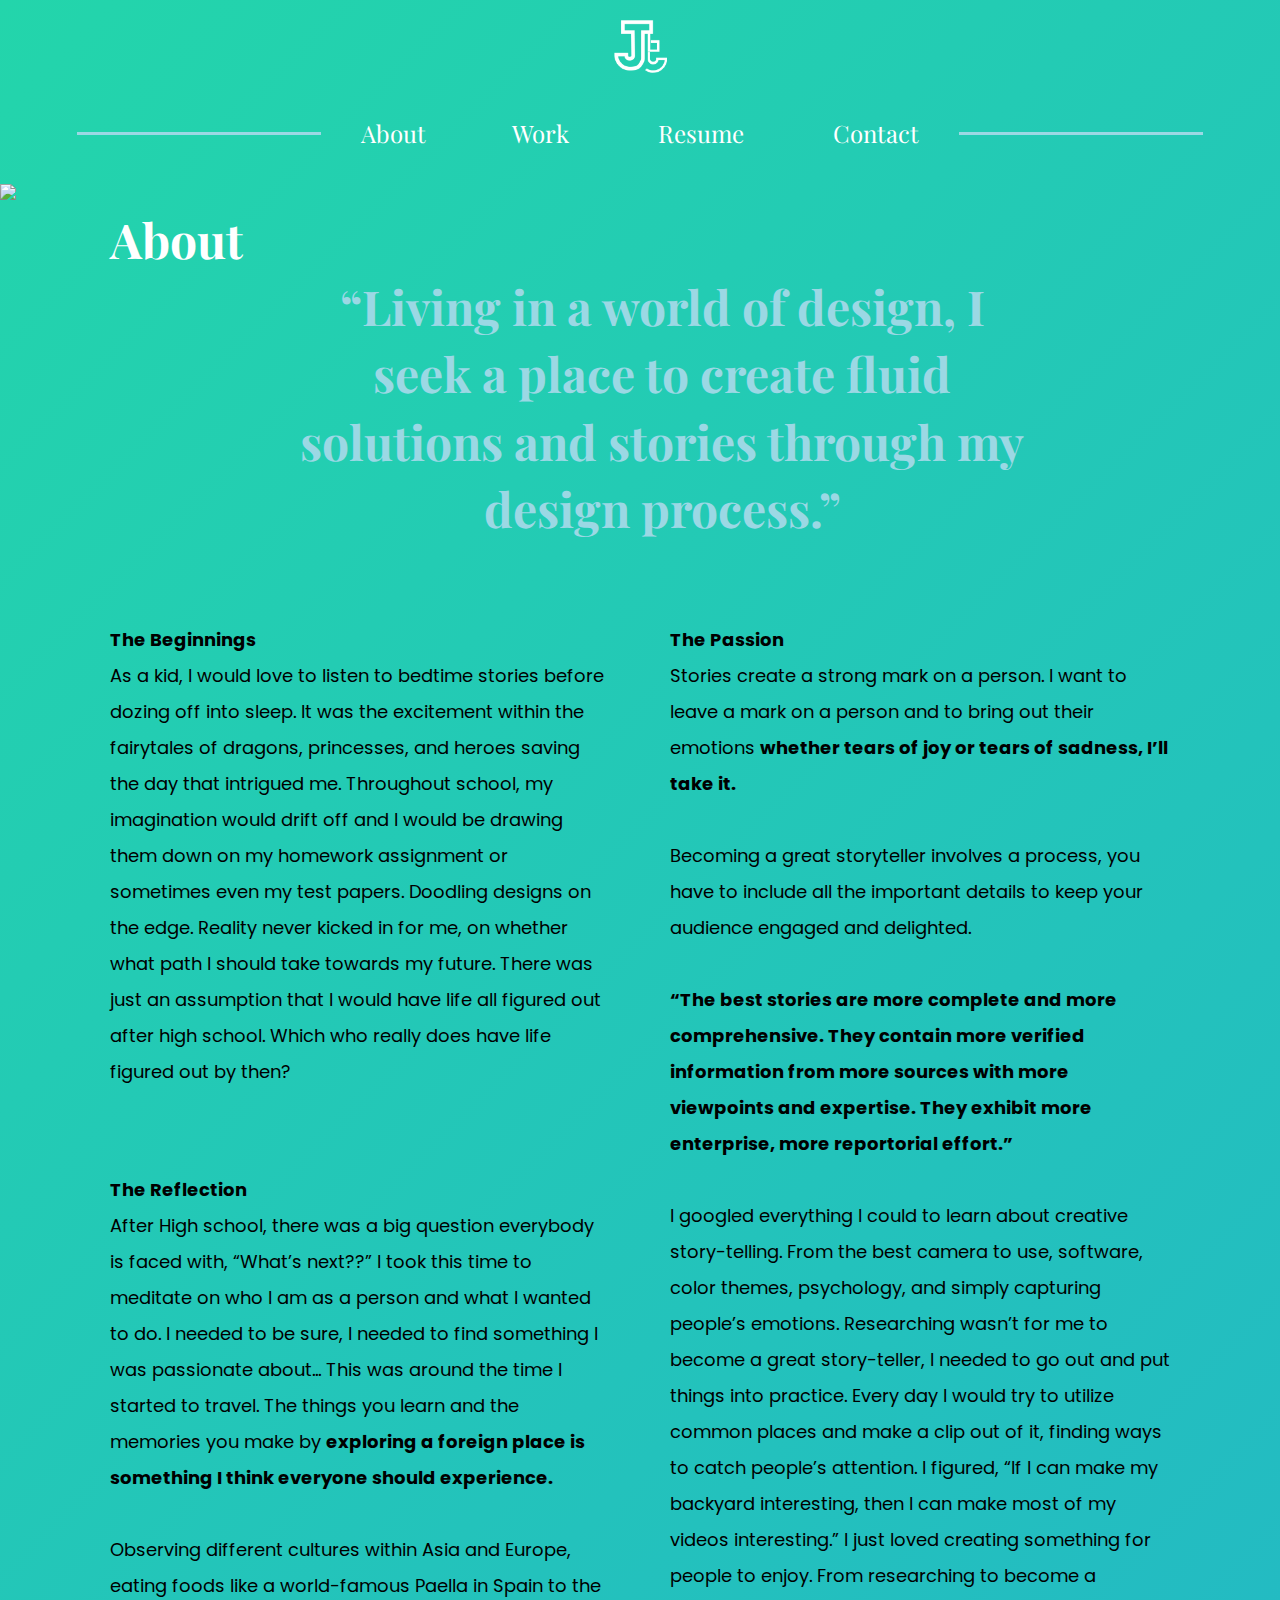
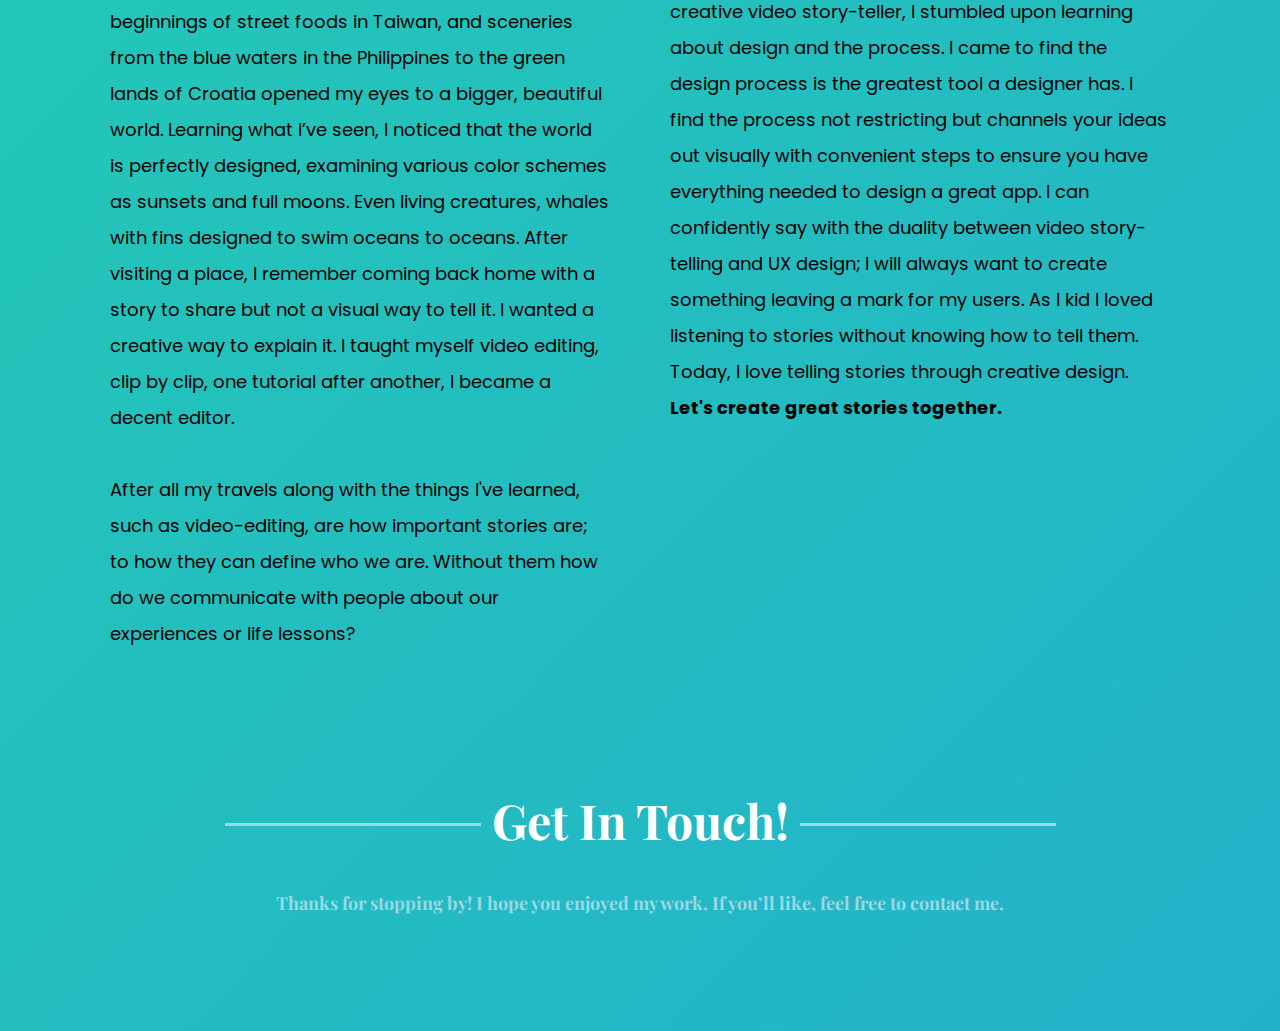
==== about.html @ b411c86c "edited" ====
<!DOCTYPE html>
<html lang="en" dir="ltr">

<head>
  <meta charset="utf-8">
  <title> Portfolio | Joslyn</title>
  <meta name="viewport" content="width=device-width, initial-scale=1">
  <link href="https://fonts.googleapis.com/css?family=Poppins:400,500,700&display=swap" rel="stylesheet">
  <link href="https://fonts.googleapis.com/css?family=Playfair+Display:400,700&display=swap" rel="stylesheet">
  <script src="https://kit.fontawesome.com/1d2a87e2d8.js" crossorigin="anonymous"></script>
  <link rel="stylesheet" href="styles/reset.css">
  <link rel="stylesheet" href="styles/style.css">
</head>

<body>

  <body>

    <div class="container">
      <header class="landing">
        <img src="images/logo.png" alt="logo" style="width:53px; height:53; display:block;margin-left: auto;margin-right: auto;padding-top:20px;">
        <nav class="navmenu">
          <hr><a href="about.html" target="_blank">About </a>
          <a href="#projects" target="_blank">Work</a>
          <a href="resume.html" target="_blank">Resume</a>
          <a href="contact.html" target="_blank">Contact</a><hr>
        </nav>
        <img src="images/me.png">
        <h1 class="paddingabout">About</h1>
        <h3 class="slogan">“Living in a world of design, I seek a place to create fluid solutions and stories through my design process.”</h3>
        <div class="bio">
          <div class="columnleft">
            <p><strong> The Beginnings </strong><br>As a kid, I would love to listen to bedtime stories before dozing off into sleep. It was the excitement within the fairytales of dragons, princesses, and heroes saving the day that intrigued me.
              Throughout school, my imagination would
              drift off and I would be drawing them down on my homework assignment or sometimes even my test papers. Doodling designs on the edge. Reality never kicked in for me, on whether what path I should take towards my future. There was just an
              assumption that I would have life all figured out after high school. Which who really does have life figured out by then?</p> <br>
            <p><strong> The Reflection </strong> <br>After High school, there was a big question everybody is faced with, “What’s next??” I took this time to meditate on who I am as a person and what I wanted to do. I needed to be sure, I needed to find
              something I was passionate
              about...
              This was around the time I started to travel. The things you learn and the memories you make by <strong class="boldtext">exploring a foreign place is something I think everyone should experience.</strong><br><br> Observing different cultures within Asia and Europe, eating foods
              like a world-famous Paella in Spain to the beginnings of street foods in Taiwan, and sceneries from the blue waters in the Philippines to the green lands of Croatia opened my eyes to a bigger, beautiful world. Learning what I’ve seen, I
              noticed that the world is perfectly designed, examining various color schemes as sunsets and full moons. Even living creatures, whales with fins designed to swim oceans to oceans. After visiting a place, I remember coming back home with
              a story to share but not a visual way to tell it. I wanted a creative way to explain it. I taught myself video editing, clip by clip, one tutorial after another, I became a decent editor.<br><br> After all my travels along with the things I've
              learned, such as video-editing, are how important stories are; to how they can define who we are. Without them how do we communicate with people about our experiences or life lessons?</p>
          </div>
          <div class="column">
            <p><strong> The Passion </strong><br>Stories create a strong mark on a person. I want to leave a mark on a person and to bring out their emotions <strong class="boldtext">whether tears of joy or tears of sadness, I’ll take it.</strong><br><br>
              Becoming a great storyteller involves a process, you have to include all the important details to keep your audience engaged and delighted.<br><br> <strong>“The best stories are more complete and more comprehensive. They contain more verified
              information from more sources with more viewpoints and expertise. They exhibit more enterprise, more reportorial effort.”</strong><br><br> I googled everything I could to learn about creative story-telling. From the best camera to use, software, color
              themes, psychology, and simply capturing people’s emotions. Researching wasn’t for me to become a great story-teller, I needed to go out and put things into practice. Every day I would try to utilize common places and make a clip out of
              it, finding ways to catch people’s attention. I figured, “If I can make my backyard interesting, then I can make most of my videos interesting.” I just loved creating something for people to enjoy. From researching to become a creative
              video story-teller, I stumbled upon learning about design and the process. I came to find the design process is the greatest tool a designer has. I find the process not restricting but channels your ideas out visually with convenient
              steps to ensure you have everything needed to design a great app. I can confidently say with the duality between video story-telling and UX design; I will always want to create something leaving a mark for my users.
              As I kid I loved listening to stories without knowing how to tell them. Today, I love telling stories through creative design. <strong class="boldtext">Let's create great stories together.</strong>

            </p>
          </div>
        </div>
      </header>
      <footer>
        <h2 class="subtitle"><hr>    Get In Touch!     <hr></h2>
        <p class="note"> Thanks for stopping by! I hope you enjoyed my work. If you’ll like, feel free to contact me. </p>
        <div class="social">
          <ul>
            <li>
              <a href="https://www.linkedin.com/in/joslyn-tran-5a5674139">
                <i class="fab fa-linkedin fa-2x"></i>
              </a>
            </li>
            <li>
              <a href="https://github.com/JoslynT">
                <i class="fab fa-github fa-2x"></i>
              </a>
            </li>
            <li>
              <a href="https://www.facebook.com/Mushishi97">
                <i class="fab fa-facebook fa-2x"></i>
              </a>
            </li>
            <li>
              <a href="Joslyn:iceboxjo@gmail.com">
                <i class="fas fa-envelope fa-2x"></i>
              </a>
            </li>
          </ul>
      </footer>
    </div>
    </div>
  </body>

</html>
---- styles/style.css ----
*, *:before, *:after {
  box-sizing: border-box;
}
.container {
  position: absolute;
  top: 0;
  left: 0;
  /*background-color: #189EBC;*/
  display: grid;
  grid-gap: 5px;
  grid-template-columns: repeat(auto-fit, minmax 100px, 1fr));
  background: linear-gradient(-45deg, #ee7752, #e73c7e, #23a6d5, #23d5ab);
	background-size: 400% 400%;
	animation: gradientBG 15s ease infinite;
}

@keyframes gradientBG {
	0% {
		background-position: 0% 50%;
	}
	50% {
		background-position: 100% 50%;
	}
	100% {
		background-position: 0% 50%;
	}
}

.cs-container {
  grid-column: 1 / -1;
  width: 100%;
  height: auto;
}

.button {
  display: block;
  background-color: #0076FF;
  border: none;
  color: white;
  padding: 15px 32px;
  text-align: center;
  text-decoration: none;
  font-size: 16px;
  width: 200px;
  margin: 20px auto;
}

.role {
  display: grid;
  grid-row: auto;
  grid-template-columns: repeat(1, 1fr);
  padding-top: 100px;
}

.contact {
  text-align: center;
  padding: 50px 50px 5px 50px;
}

.note {
  text-align: center;
  padding-bottom: 100px;
  font-family: 'Playfair Display', serif;
  font-weight: bold;
  color: #9BD8E4;
}
.second {
  background-image: url(../images/background.jpg);
  height: 100%;
  background-size: cover;
}
.orangebox {
  background-color: rgba(178, 198, 197, 0.9);
  text-align: left;
  padding-left: 30px;
  display: inline-block;
}

.greenbox {
  background-color: rgba(222, 216, 113, 0.9);
  text-align: left;
  padding-left: 30px;
  display: inline-block;
}

.projects {
  padding: 50px 50px 50px 50px;
}
  .slogan {
    padding: 0 0 0 50px;
    color: white;
  }

  .leftbox {
    width: 90%;
  }

  .rightbox {
    display: none;
  }

  h3.slogan {
    padding-right: 20px;
    padding-left: 20px;
  }

  .twobox {
    display: grid;
    grid-column: 1 /-1;
    grid-template-columns: repeat(1, 1fr);
    grid-auto-rows: 450px;
    padding-bottom: 100px;
    padding-top: 100px;
  }

  .phoneimg {
    width: 340px;
    height: 240px;
    display: block;
    margin-left: auto;
    margin-right: auto;
  }

  .story {
    display: grid;
    grid-template-columns: repeat(2, 1fr);
    margin-left: auto;
    margin-right: auto;
    width: auto;
  }

  .bio {
    display: grid;
    grid-template-columns: repeat(1, 1fr);
    width: auto;
  }

  section.person {
    display: grid;
    grid-row: auto;
    grid-template-columns: repeat(1, 1fr);
  }

  .brand {
    display: block;
    margin-left: auto;
    margin-right: auto;
    width: 240px;
    height: 150px;
  }

  .pic {
    width: 344px;
    height: 344px;
    padding: 40px;
    display: block;
    margin-left: auto;
    margin-right: auto;
  }

  .lowfi {
    width: 340px;
    height: 244px;
  }

  .highfi {
    width: 340px;
    height: 715px;
    display: block;
    margin-left: auto;
    margin-right: auto;
  }

  .abtest {
    width: 340px;
    height: 240px;
    display: block;
    margin-left: auto;
    margin-right: auto;
    margin-top: 10px;
    margin-bottom: 10px;
  }

  .blueblack {
    width: 160px;
    height: 110px;
    display: block;
    margin-left: auto;
    margin-right: auto;
  }

  p {
    font-family: 'Poppins', sans-serif;
    font-size: 13px;
    font-weight: medium;
    padding: 20px;
    margin: 10px;
    line-height: 2;
  }

  p.testbox {
    width: 300px;
  }

  article {
    display: grid;
    grid-template-columns: auto;
    grid-column-gap: 10px;
  }


/*  sections */
.section {
  clear: both;
  padding: 0;
  margin: 0;
}

.story {
  display: grid;
  grid-row: auto;
  grid-template-columns: repeat(1, 1fr);
}

.social {
  position: absolute;
  bottom: 0;
  left: 50%;
  transform: translate(-50%, -50%);
}

.socialsecond {
  position: absolute;
  left: 50%;
  transform: translate(-50%, -50%);
}

section.picturegrid {
  background-color: #FFAB81;
  padding: 20px 20px 20px 20px;
}

.testcolor {
  background-color: #6EBFCC;
  padding: 20px 20px 20px 20px;
}

.black {
  background: #575751;
  padding: 20px 20px 20px 20px;
}

.tan {
  background-color: #BDCFD2;
  padding: 20px 20px 20px 20px;
}

.logogrid {
  display: grid;
  grid-row: auto;
  grid-template-columns: repeat(2, 1fr);
}
.padding {
  padding: 20px 20px 20px 30px;
}

section.person {
  display: grid;
  grid-row: auto;
  grid-template-columns: repeat(1, 1fr);
}

/* General Style */

article>* {
  grid-column: 2;
  min-width: 0;
}

body {
  font-family: 'Poppins', sans-serif;
  margin: 0 auto;
}

h1, h2 {
  font-family: 'Playfair Display', serif;
}

h1 {
  font-size: 48px;
  font-weight: bold;
  color: white;
}

h3.slogan {
  font-family: 'Playfair Display', serif;
  font-weight: bold;
  color: #9BD8E4;
  padding-top: 0;
  padding-right: 0;
  text-align: left;
  margin:0;
  font-size: 24px;
}

h2.heading {
  font-family: 'Playfair Display', serif;
  font-size: 36px;
  text-align: center;
  font-weight: bold;
  color: black;
  margin: 20px;
}

h2.subtitle {
  font-family: 'Playfair Display', serif;
  font-size: 48px;
  text-align: center;
  font-weight: bold;
  color: white;
}

h3 {
  font-family: 'Poppins', sans-serif;
  font-size: 24px;
  font-weight: bold;
  text-align: center;
  margin: 30px;
}

h3.lefttext {
  padding-left: 30px;
  float: left;
  margin: 0;
}

h3.righttext {
  padding-left: 30px;
  float: left;
  margin: 0;
}

.name {
  font-family: 'Poppins', sans-serif;
  font size: 36px;
}

strong {
  font-family: 'Poppins', sans-serif;
  font-size: 18px;
  font-weight: bold;
}

p {
  font-family: 'Poppins', sans-serif;
  font-size: 14px;
  font-weight: medium;
  padding: 20px;
  margin: 10px;
  line-height: 2;
}

html, body {
  margin: 0;
  padding: 0;
  line-height: 1.4;
}

img {
  width: 100%;
}

header.projectpage {
  padding-bottom: 100px;
  background-color: #189EBC;
}
header.landing {
    padding-bottom: 100px;
}

span.flatline {
  width: 53px;
  height: 0;
  border: 1px solid #C4C4C4;
  margin: 3px;
  display: inline-block;
}

ul {
  list-style: none;
  padding: 0;
}

ul li {
  display: inline-block;
}

.navmenu {
  font-family: 'Playfair Display', serif;
  font-size: 36px;
  padding: 30px;
  text-align: center;
  color: black;
}

.navmenu a {
  font-family: 'Playfair Display', serif;
  font-size: 14px;
  padding: 10px;
  text-align: center;
  color: white;
  text-decoration:none;
}
hr {
  display: none;
}
.boldtext {
  font-size: 16px;
}
@media (min-width: 768px) {
  p {
    font-family: 'Poppins', sans-serif;
    font-size: 18px;
    font-weight: medium;
    padding: 20px;
    margin: 10px;
    line-height: 2;
  }
  h2.heading {
    font-size: 48px;
  }
  h3 {
    font-size: 36px;
  }
  h3.slogan {
    font-size: 36px;
  }
  .navmenu a {
    font-family: 'Playfair Display', serif;
    font-size: 24px;
    padding: 40px;
    text-align: center;
    color: white;
    text-decoration:none;
  }
  .role {
    display: grid;
    grid-row: auto;
    grid-template-columns: repeat(3, 1fr);
    padding-top: 100px;
  }
  .story {
    display: grid;
    grid-row: auto;
    grid-template-columns: repeat(2, 1fr);
  }
  .tan {
    background-color: #BDCFD2;
    padding: 40px;
  }
  article.flows {
    display: grid;
    grid-template-columns: 80px 1fr 80px;
    grid-column-gap: 10px;
  }
  article {
    display: grid;
    grid-column-gap: 10px;
    grid-template-columns: 80px 1fr 80px;
  }
  article.person {
    display: grid;
    grid-column-gap: 10px;
  }
  p.testbox {
    width: 100%;
  }
  .blueblack {
    width: 100%;
    height: 100%;
    display: block;
    margin-left: auto;
    margin-right: auto;
  }
  .leftbox {
    text-align: left;
    width: 80%;
    display: inline-block;
  }

  .rightbox {
    text-align: right;
    width: 49%;
    display: none;
  }

  .leftbox p {
    padding-left: 20px;
    padding-right: 20px;
  }

  /* home */
  .slogan {
    padding: 50px 100px 50px 100px;
  }

  .header {
    grid-column: 1/2;
  }

  .ebox {
    position: absolute;
    top: 0;
    background-color: white;
    display: grid;
    grid-gap: 5px;
  }

  .footer {
    grid-column: 1/-1;
  }
  .row {
    display: flex;
  }

  .boldtext {
    font-size: 18px;
  }

  .phoneimg {
    background-color: #BDCFD2;
    width: 550px;
    height: 400px;
    display: block;
    margin-left: auto;
    margin-right: auto;
  }
  .brand {
    display: block;
    margin-left: auto;
    margin-right: auto;
    width: 475.42px;
    height: 276px;
  }
  .pic {
    width: 541.61px;
    height: 541.61px;
    padding: 40px;
    display: block;
    margin-left: auto;
    margin-right: auto;
  }
  .lowfi {
    width: 520px;
    height: 315px;
  }
  .abtest {
    width: 650px;
    height: 400px;
    display: block;
    margin-left:
      auto;
    margin-right:
      auto;
    margin-top: 10px;
    margin-bottom: 10px;
  }
  .highfi {
    width: 660px;
    height: 1300px;
    display: block;
    margin-left: auto;
    margin-right: auto;
  }
  section.picturegrid {
    background-color: #FFAB81;
    padding: 115px;
  }
  section.bio {
    display: grid;
    grid-template-columns: repeat(1, 1fr);
    width: auto;
  }
}

@media (min-width: 1026px){
  section.bio {
    display: grid;
    grid-template-columns: repeat(2, 1fr);
    width: auto;
  }
  .rightbox{
    text-align: right;
    width: 20%;
    display: inline-block;
  }
  .leftbox {
    width: 70%;
  }
  h3.firsttext {
    font-family: 'Playfair Display', serif;
    font-weight: bold;
    color: #9BD8E4;
    padding-left: 70px;
    text-align: left;
    font-size: 36px;
  }
  .column {
    padding-right: 80px;
  }
  .columnleft {
    padding-left: 80px;
  }
  .paddingabout {
    padding-left: 110px;
  }
  h3.slogan {
    font-size: 48px;
    width: 80%;
    text-align: center;
    padding-left: 300px;
  }
  .bio {
    display: grid;
    grid-template-columns: repeat(2, 1fr);
    width: auto;
  }

  hr {
    display: inline-block;
    width: 20%;
    padding-bottom: 3px;
    background: #9BD8E4;
    border: none;
    top: 10px;
    position: relative;
   }
  .story {
    display: grid;
    grid-row: auto;
    grid-template-columns: repeat(4, 1fr);
  }
  .user{
    grid-row: 1/3;
    grid-column: 2;
  }
  .alluser{
    grid-column: 3;
  }
  .line {
    border-right: 3px solid #009EBE;
    border-left: 3px solid #009EBE;
  }
  section.person {
    display: grid;
    grid-row: auto;
    grid-template-columns: repeat(3, 1fr);
  }
  .extra {
    grid-column: 2 / 3 ;
    padding-left: 60px;
  }
  .role {
    display: grid;
    grid-row: auto;
    grid-template-columns: repeat(5, 1fr);
    padding-top: 100px;
  }
  .testcolor {
    background-color: #6EBFCC;
    padding: 100px;
  }

  .black {
    background: #575751;
    padding: 100px;
  }

  .phoneimg {
    background-color: #BDCFD2;
    width: 900px;
    height: 640px;
    display: block;
    margin-left: auto;
    margin-right: auto;
  }
  .brand {
    display: block;
    margin-left: auto;
    margin-right: auto;
    width: 475.42px;
    height: 276px;
  }
  .pic {
    width: 741.61px;
    height: 741.61px;
    padding: 40px;
    display: block;
    margin-left: auto;
    margin-right: auto;
  }
  .lowfi {
    width: 720px;
    height: 515px;
  }
  .abtest {
    width: 850px;
    height: 600px;
    display: block;
    margin-left:
      auto;
    margin-right:
      auto;
    margin-top: 10px;
    margin-bottom: 10px;
  }
  .highfi {
    width: 860px;
    height: 1800px;
    display: block;
    margin-left: auto;
    margin-right: auto;
  }
  .twobox {
    display: grid;
    grid-column: 1 /-1;
    grid-template-columns: repeat(2, 1fr);
    grid-auto-rows: 450px;
    padding-bottom: 600px;
    padding-top: 600px;
  }
  p.testbox {
    width: 550px;
  }
}
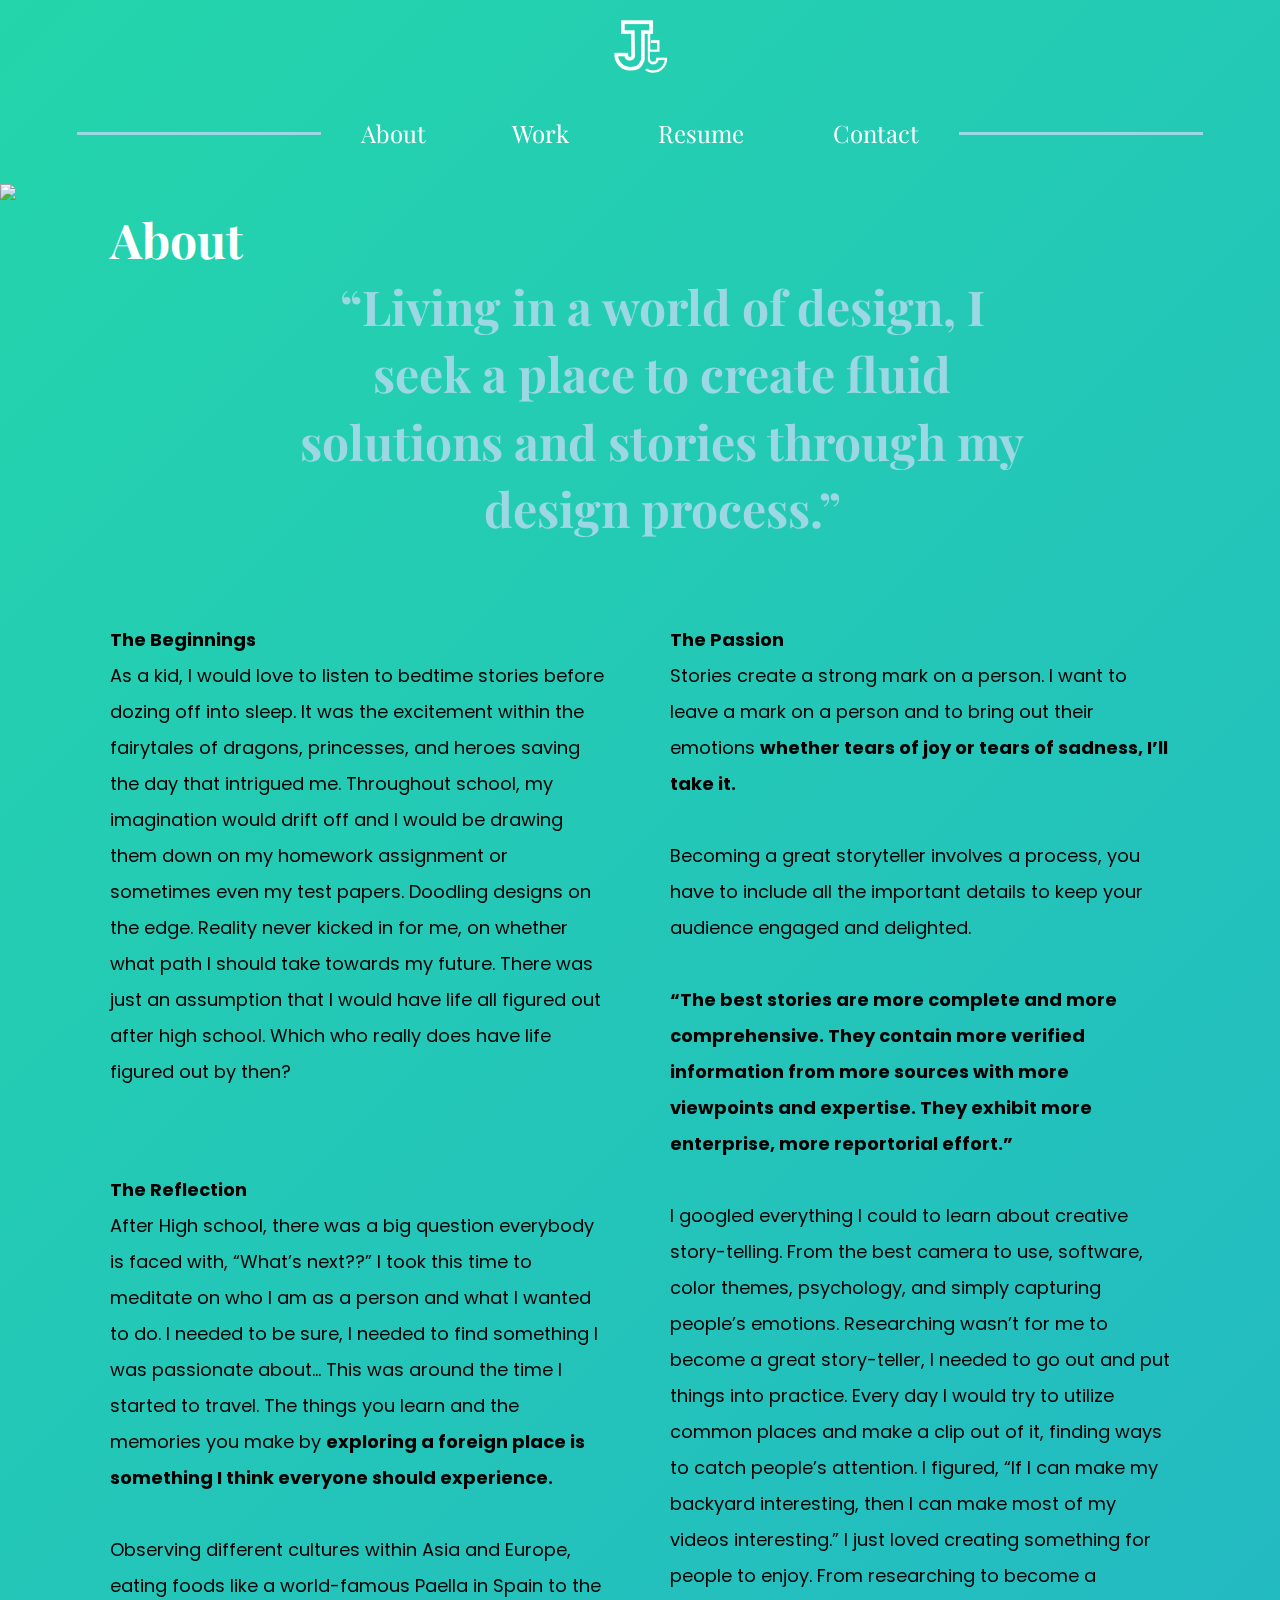
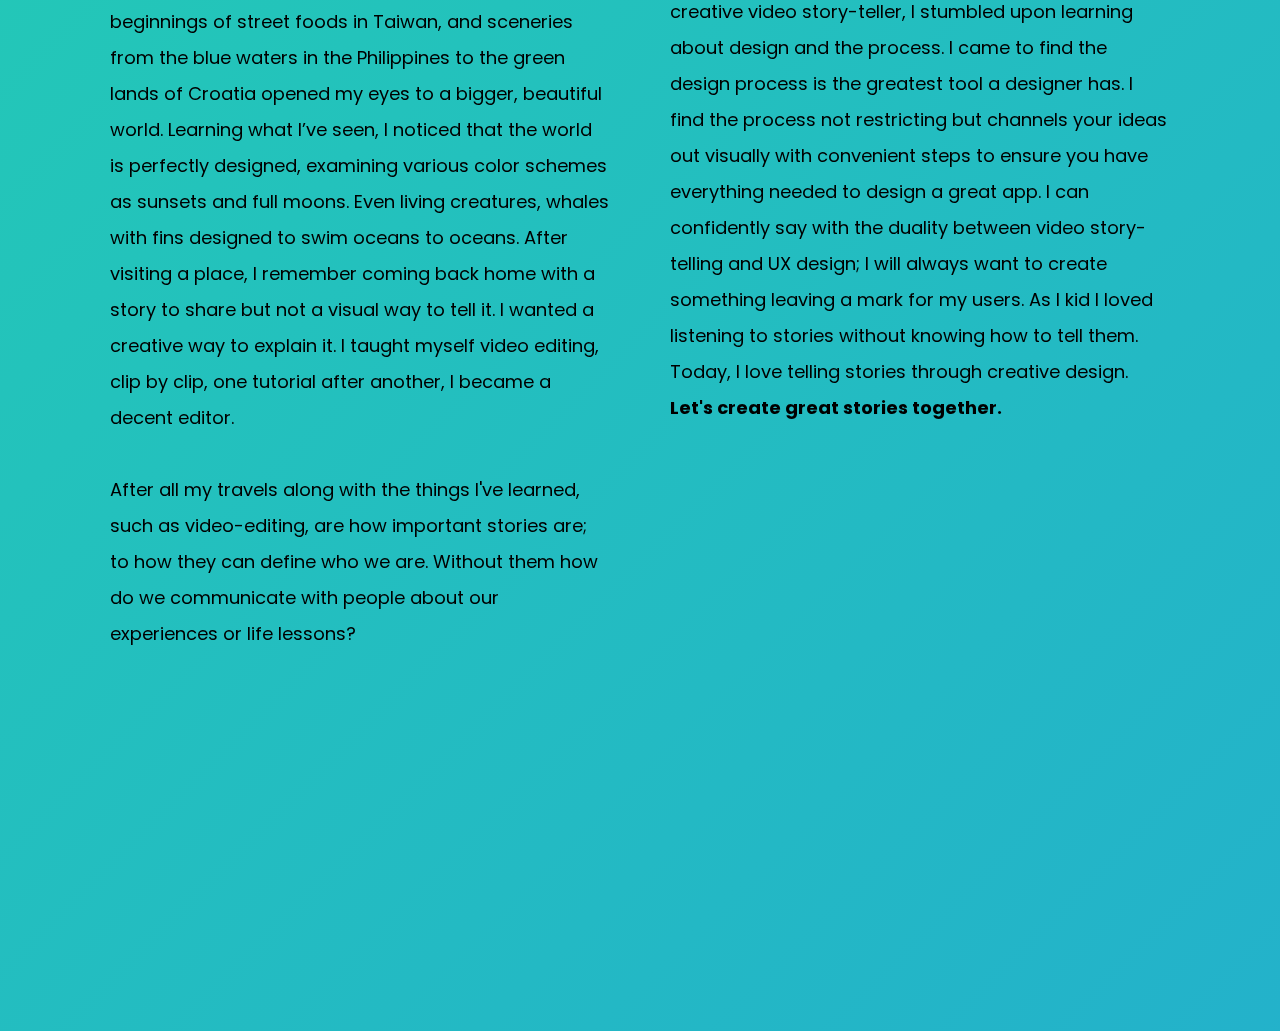
==== commit 7f2cfca7: "edited" ====
--- a/about.html
+++ b/about.html
@@ -7,19 +7,18 @@
   <meta name="viewport" content="width=device-width, initial-scale=1">
   <link href="https://fonts.googleapis.com/css?family=Poppins:400,500,700&display=swap" rel="stylesheet">
   <link href="https://fonts.googleapis.com/css?family=Playfair+Display:400,700&display=swap" rel="stylesheet">
+  <link rel="stylesheet" href="https://unpkg.com/aos@next/dist/aos.css" />
   <script src="https://kit.fontawesome.com/1d2a87e2d8.js" crossorigin="anonymous"></script>
   <link rel="stylesheet" href="styles/reset.css">
   <link rel="stylesheet" href="styles/style.css">
 </head>
 
-<body>
-
   <body>
 
     <div class="container">
       <header class="landing">
-        <img src="images/logo.png" alt="logo" style="width:53px; height:53; display:block;margin-left: auto;margin-right: auto;padding-top:20px;">
-        <nav class="navmenu">
+        <img data-aos="zoom-in" src="images/logo.png" alt="logo" style="width:53px; height:53; display:block;margin-left: auto;margin-right: auto;padding-top:20px;">
+        <nav class="navmenu" data-aos="zoom-in-down">
           <hr><a href="about.html" target="_blank">About </a>
           <a href="#projects" target="_blank">Work</a>
           <a href="resume.html" target="_blank">Resume</a>
@@ -27,9 +26,9 @@
         </nav>
         <img src="images/me.png">
         <h1 class="paddingabout">About</h1>
-        <h3 class="slogan">“Living in a world of design, I seek a place to create fluid solutions and stories through my design process.”</h3>
+        <h3 class="slogan" data-aos="zoom-in">“Living in a world of design, I seek a place to create fluid solutions and stories through my design process.”</h3>
         <div class="bio">
-          <div class="columnleft">
+          <div class="columnleft" data-aos="fade-right">
             <p><strong> The Beginnings </strong><br>As a kid, I would love to listen to bedtime stories before dozing off into sleep. It was the excitement within the fairytales of dragons, princesses, and heroes saving the day that intrigued me.
               Throughout school, my imagination would
               drift off and I would be drawing them down on my homework assignment or sometimes even my test papers. Doodling designs on the edge. Reality never kicked in for me, on whether what path I should take towards my future. There was just an
@@ -43,7 +42,7 @@
               a story to share but not a visual way to tell it. I wanted a creative way to explain it. I taught myself video editing, clip by clip, one tutorial after another, I became a decent editor.<br><br> After all my travels along with the things I've
               learned, such as video-editing, are how important stories are; to how they can define who we are. Without them how do we communicate with people about our experiences or life lessons?</p>
           </div>
-          <div class="column">
+          <div class="column" data-aos="fade-left">
             <p><strong> The Passion </strong><br>Stories create a strong mark on a person. I want to leave a mark on a person and to bring out their emotions <strong class="boldtext">whether tears of joy or tears of sadness, I’ll take it.</strong><br><br>
               Becoming a great storyteller involves a process, you have to include all the important details to keep your audience engaged and delighted.<br><br> <strong>“The best stories are more complete and more comprehensive. They contain more verified
               information from more sources with more viewpoints and expertise. They exhibit more enterprise, more reportorial effort.”</strong><br><br> I googled everything I could to learn about creative story-telling. From the best camera to use, software, color
@@ -58,8 +57,8 @@
         </div>
       </header>
       <footer>
-        <h2 class="subtitle"><hr>    Get In Touch!     <hr></h2>
-        <p class="note"> Thanks for stopping by! I hope you enjoyed my work. If you’ll like, feel free to contact me. </p>
+        <h2 class="subtitle" data-aos="zoom-in"><hr>    Get In Touch!     <hr></h2>
+        <p class="note" data-aos="zoom-in"> Thanks for stopping by! I hope you enjoyed my work. If you’ll like, feel free to contact me. </p>
         <div class="social">
           <ul>
             <li>
@@ -78,7 +77,7 @@
               </a>
             </li>
             <li>
-              <a href="Joslyn:iceboxjo@gmail.com">
+              <a href="https://mail.google.com/mail/u/0/?view=cm&fs=1&to=iceboxjo@gmail.com&su=SUBJECT&body=BODY&bcc=someone.else@example.com&tf=1">
                 <i class="fas fa-envelope fa-2x"></i>
               </a>
             </li>
@@ -86,6 +85,14 @@
       </footer>
     </div>
     </div>
+    <script src="https://unpkg.com/aos@next/dist/aos.js"></script>
+    <script>
+     AOS.init({
+       offset: 120,
+       duration: 2000,
+       easing: 'ease',
+     });
+    </script>
   </body>
 
 </html>
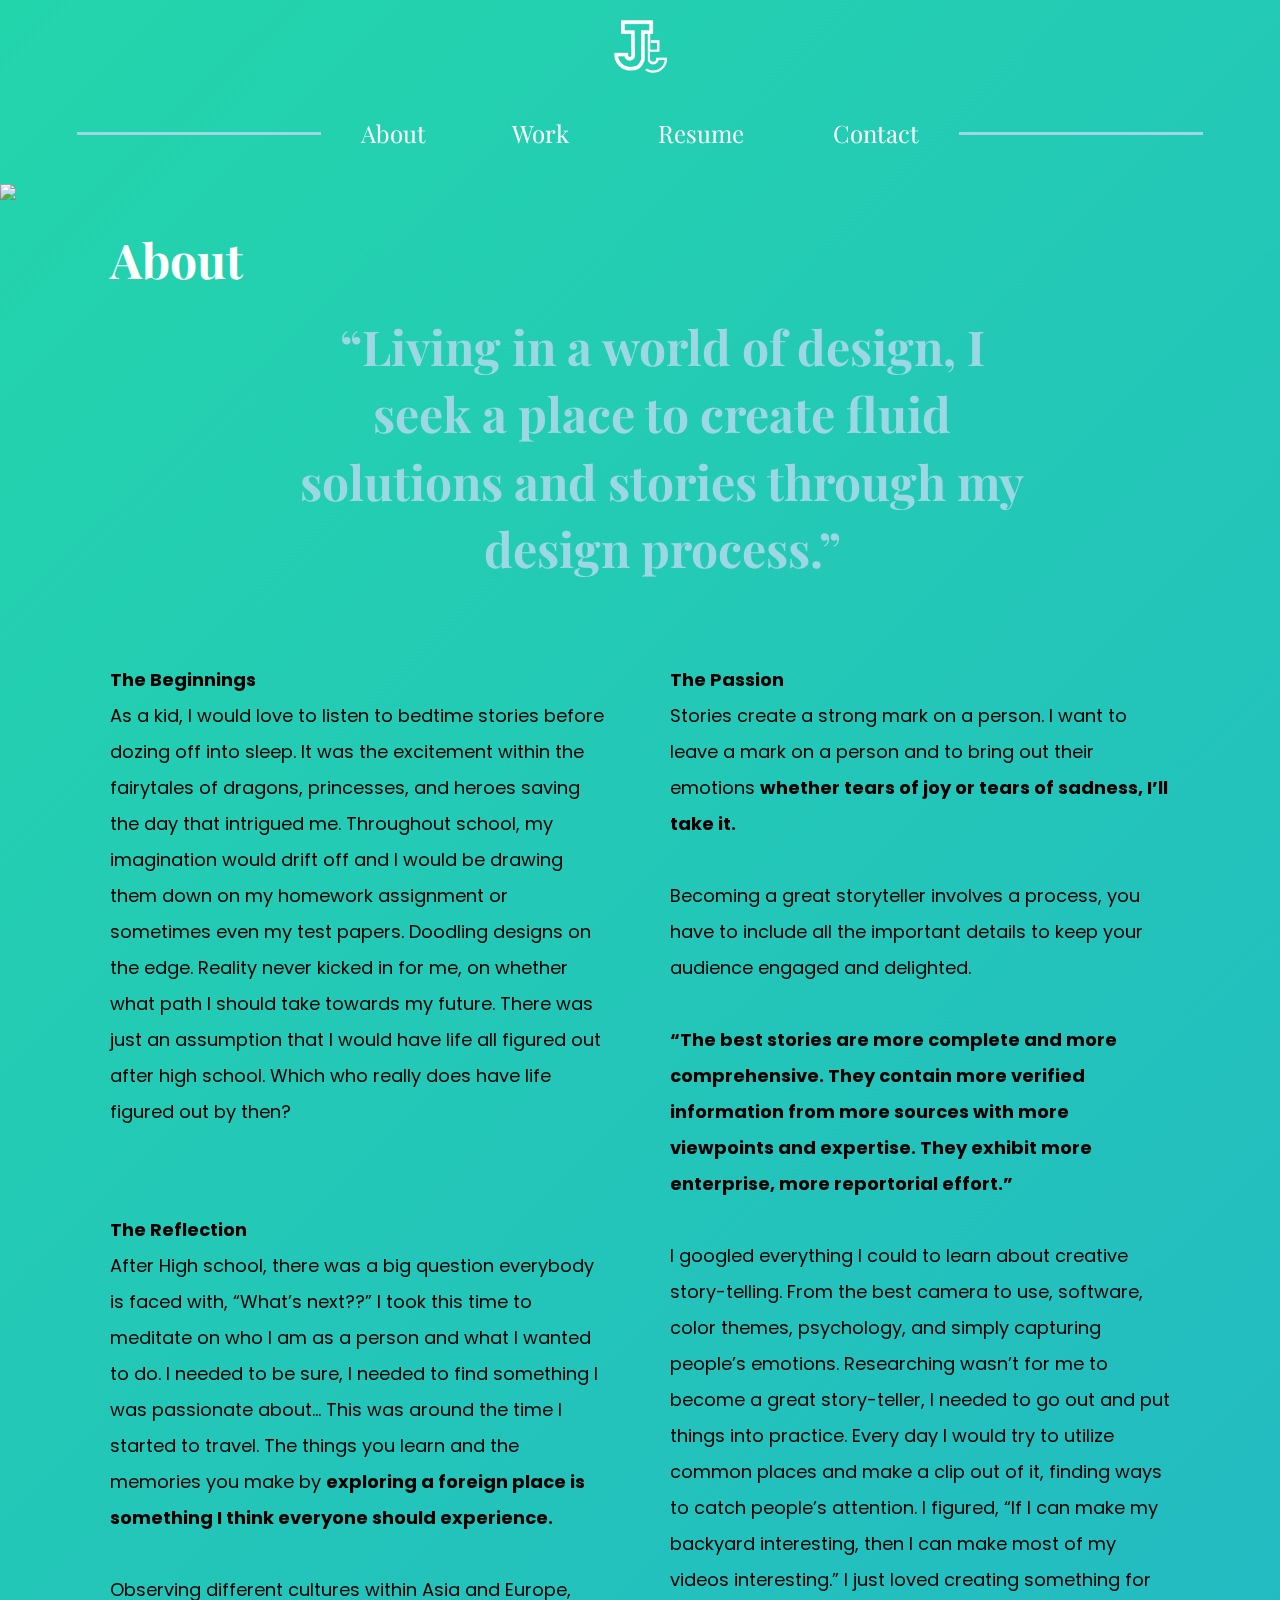
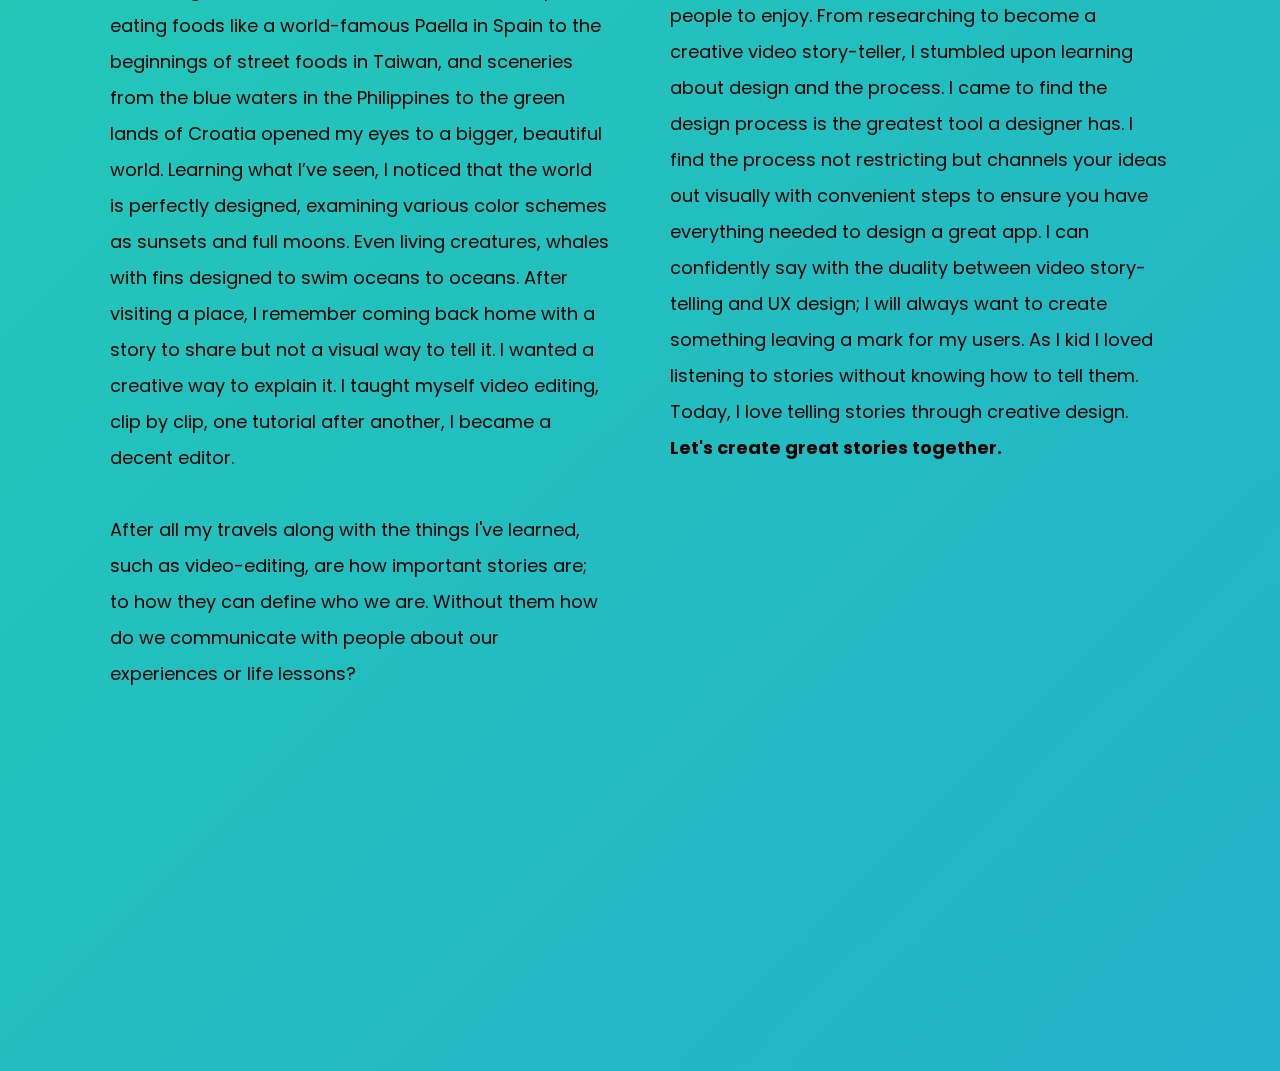
==== commit 13732721: "edited" ====
--- a/about.html
+++ b/about.html
@@ -17,7 +17,7 @@
 
     <div class="container">
       <header class="landing">
-        <img data-aos="zoom-in" src="images/logo.png" alt="logo" style="width:53px; height:53; display:block;margin-left: auto;margin-right: auto;padding-top:20px;">
+        <a href="index.html"> <img data-aos="zoom-in" src="images/logo.png" alt="logo" style="width:53px; height:53; display:block;margin-left: auto;margin-right: auto;padding-top:20px;"> </a>
         <nav class="navmenu" data-aos="zoom-in-down">
           <hr><a href="about.html" target="_blank">About </a>
           <a href="#projects" target="_blank">Work</a>
@@ -28,7 +28,7 @@
         <h1 class="paddingabout">About</h1>
         <h3 class="slogan" data-aos="zoom-in">“Living in a world of design, I seek a place to create fluid solutions and stories through my design process.”</h3>
         <div class="bio">
-          <div class="columnleft" data-aos="fade-right">
+          <div class="columnleft" data-aos="fade-up">
             <p><strong> The Beginnings </strong><br>As a kid, I would love to listen to bedtime stories before dozing off into sleep. It was the excitement within the fairytales of dragons, princesses, and heroes saving the day that intrigued me.
               Throughout school, my imagination would
               drift off and I would be drawing them down on my homework assignment or sometimes even my test papers. Doodling designs on the edge. Reality never kicked in for me, on whether what path I should take towards my future. There was just an
@@ -42,7 +42,7 @@
               a story to share but not a visual way to tell it. I wanted a creative way to explain it. I taught myself video editing, clip by clip, one tutorial after another, I became a decent editor.<br><br> After all my travels along with the things I've
               learned, such as video-editing, are how important stories are; to how they can define who we are. Without them how do we communicate with people about our experiences or life lessons?</p>
           </div>
-          <div class="column" data-aos="fade-left">
+          <div class="column" data-aos="fade-up">
             <p><strong> The Passion </strong><br>Stories create a strong mark on a person. I want to leave a mark on a person and to bring out their emotions <strong class="boldtext">whether tears of joy or tears of sadness, I’ll take it.</strong><br><br>
               Becoming a great storyteller involves a process, you have to include all the important details to keep your audience engaged and delighted.<br><br> <strong>“The best stories are more complete and more comprehensive. They contain more verified
               information from more sources with more viewpoints and expertise. They exhibit more enterprise, more reportorial effort.”</strong><br><br> I googled everything I could to learn about creative story-telling. From the best camera to use, software, color
@@ -63,22 +63,30 @@
           <ul>
             <li>
               <a href="https://www.linkedin.com/in/joslyn-tran-5a5674139">
+                <span style="color: black;">
                 <i class="fab fa-linkedin fa-2x"></i>
+              </span>
               </a>
             </li>
             <li>
               <a href="https://github.com/JoslynT">
+                <span style="color: black;">
                 <i class="fab fa-github fa-2x"></i>
+              </span>
               </a>
             </li>
             <li>
               <a href="https://www.facebook.com/Mushishi97">
+                <span style="color: black;">
                 <i class="fab fa-facebook fa-2x"></i>
+              </span>
               </a>
             </li>
             <li>
               <a href="https://mail.google.com/mail/u/0/?view=cm&fs=1&to=iceboxjo@gmail.com&su=SUBJECT&body=BODY&bcc=someone.else@example.com&tf=1">
+                <span style="color: black;">
                 <i class="fas fa-envelope fa-2x"></i>
+              </span>
               </a>
             </li>
           </ul>
--- a/styles/style.css
+++ b/styles/style.css
@@ -161,6 +161,10 @@
   .lowfi {
     width: 340px;
     height: 244px;
+    display: block;
+    margin-left: auto;
+    margin-right: auto;
+    margin-bottom: 10px;
   }
 
   .highfi {
@@ -264,6 +268,9 @@
   padding: 20px 20px 20px 30px;
 }
 
+.paddingabout {
+  padding: 20px;
+}
 section.person {
   display: grid;
   grid-row: auto;
@@ -302,6 +309,13 @@
   margin:0;
   font-size: 24px;
 }
+h3.firsttext {
+  font-family: 'Playfair Display', serif;
+  font-weight: bold;
+  color: #9BD8E4;
+  padding-left: 20px;
+  text-align: left;
+}
 
 h2.heading {
   font-family: 'Playfair Display', serif;
@@ -416,6 +430,13 @@
 }
 .boldtext {
   font-size: 16px;
+}
+
+.paddingcontact {
+  text-align: center;
+  display: block;
+  margin-left: auto;
+  margin-right: auto;
 }
 @media (min-width: 768px) {
   p {
@@ -501,7 +522,7 @@
 
   /* home */
   .slogan {
-    padding: 50px 100px 50px 100px;
+    padding: 50px 100px 50px 50px;
   }
 
   .header {
@@ -584,6 +605,9 @@
 }
 
 @media (min-width: 1026px){
+  .slogan {
+    padding: 50px 100px 50px 100px;
+  }
   section.bio {
     display: grid;
     grid-template-columns: repeat(2, 1fr);
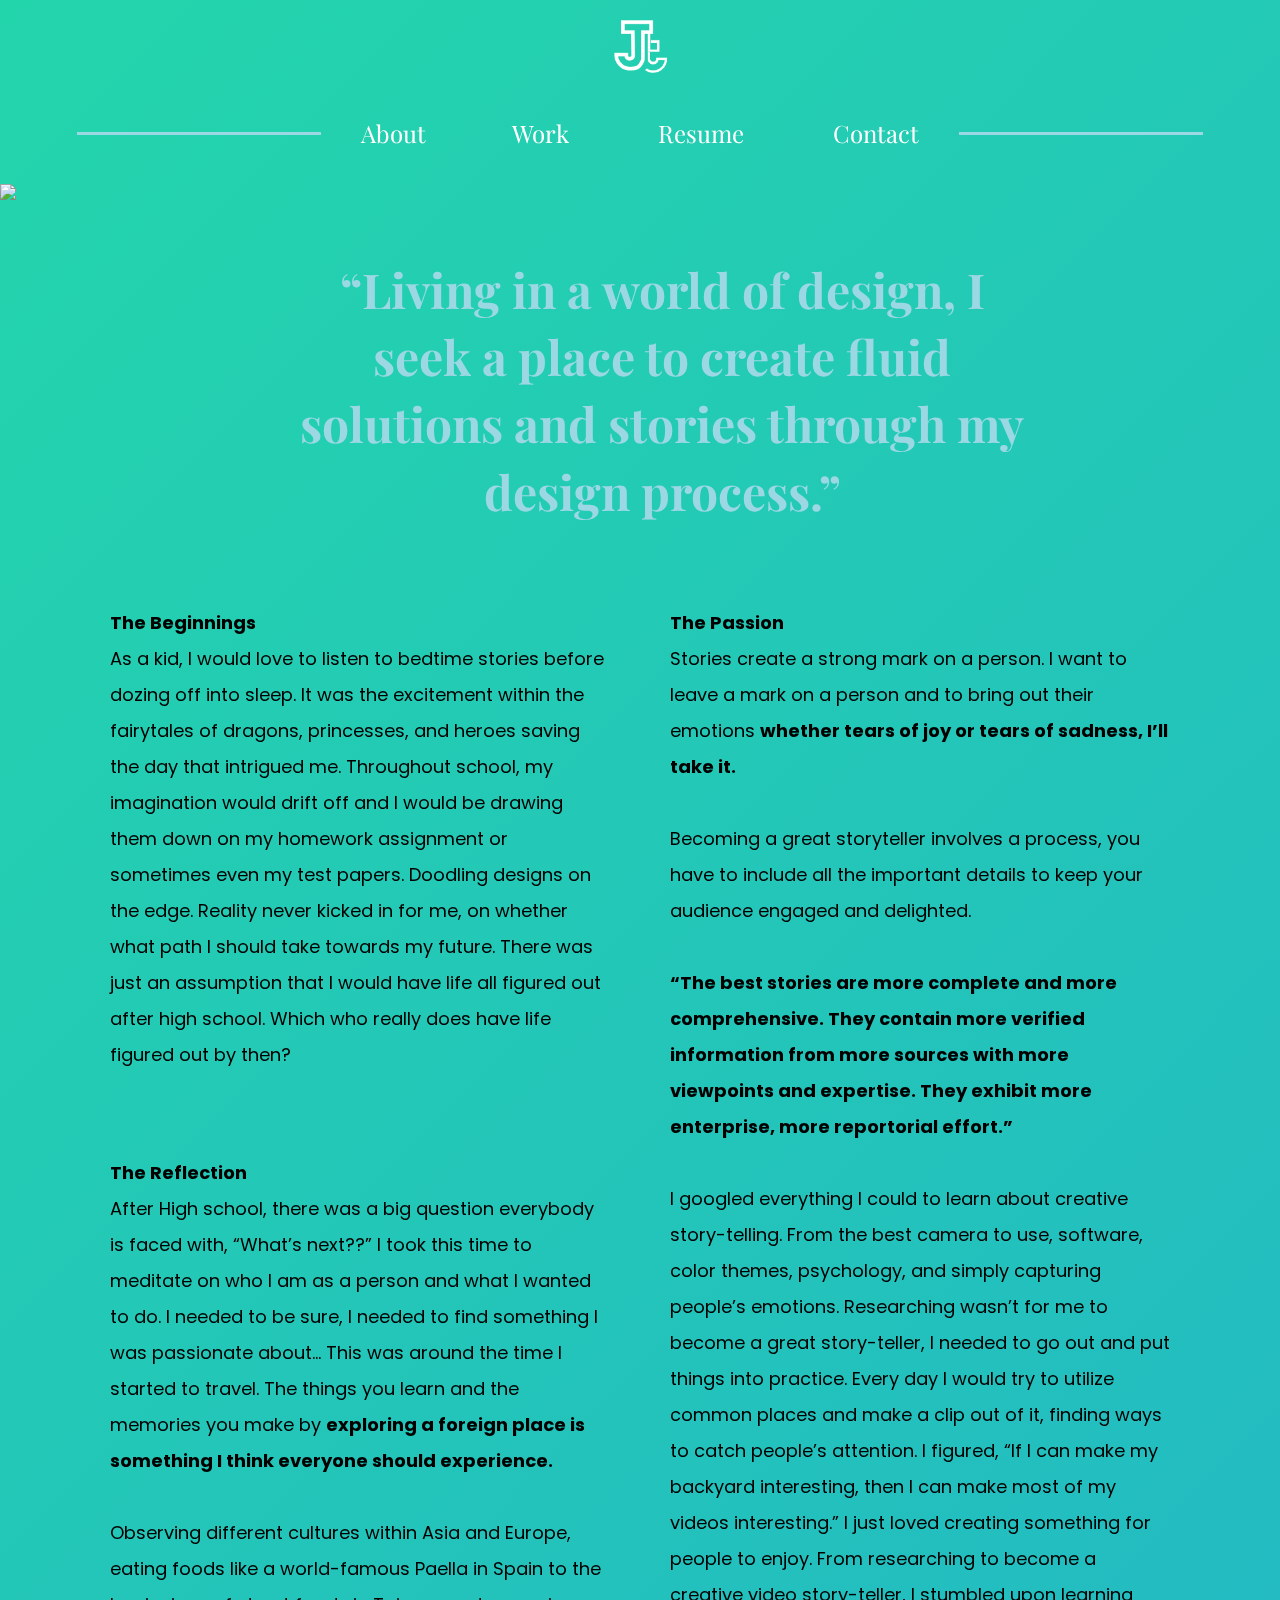
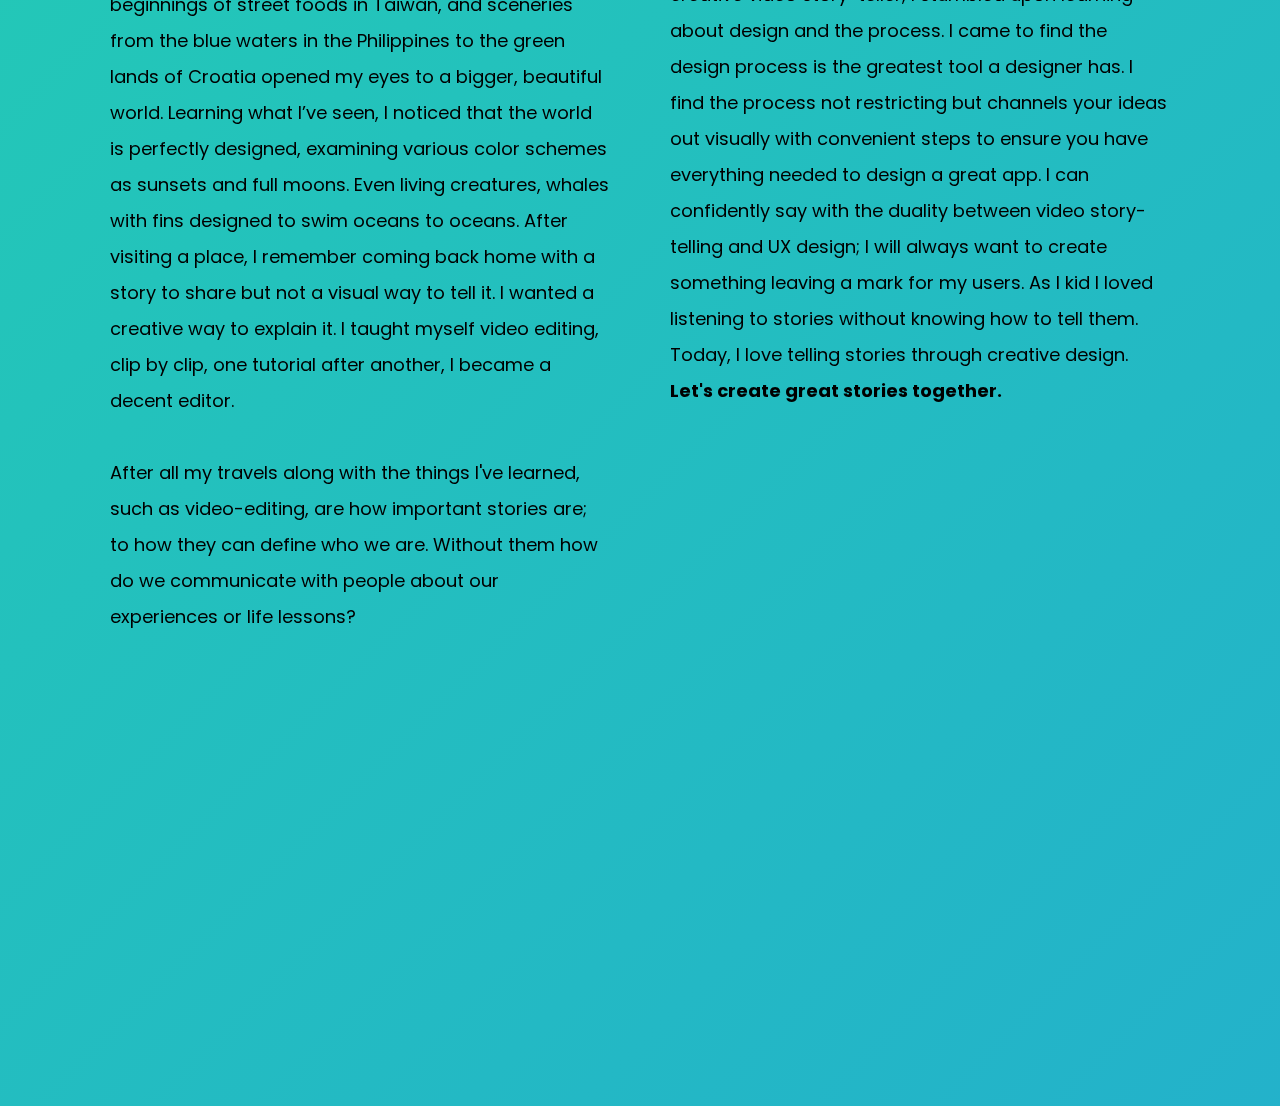
==== commit 6f602bf9: "new branch" ====
--- a/about.html
+++ b/about.html
@@ -20,12 +20,11 @@
         <a href="index.html"> <img data-aos="zoom-in" src="images/logo.png" alt="logo" style="width:53px; height:53; display:block;margin-left: auto;margin-right: auto;padding-top:20px;"> </a>
         <nav class="navmenu" data-aos="zoom-in-down">
           <hr><a href="about.html" target="_blank">About </a>
-          <a href="#projects" target="_blank">Work</a>
+          <a href="index.html#projects" target="_blank">Work</a>
           <a href="resume.html" target="_blank">Resume</a>
           <a href="contact.html" target="_blank">Contact</a><hr>
         </nav>
         <img src="images/me.png">
-        <h1 class="paddingabout">About</h1>
         <h3 class="slogan" data-aos="zoom-in">“Living in a world of design, I seek a place to create fluid solutions and stories through my design process.”</h3>
         <div class="bio">
           <div class="columnleft" data-aos="fade-up">
@@ -55,6 +54,7 @@
             </p>
           </div>
         </div>
+        <a href="images/resume.pdf" data-aos="fade-up" class="resumebtn">View Resume</a>
       </header>
       <footer>
         <h2 class="subtitle" data-aos="zoom-in"><hr>    Get In Touch!     <hr></h2>
@@ -63,28 +63,28 @@
           <ul>
             <li>
               <a href="https://www.linkedin.com/in/joslyn-tran-5a5674139">
-                <span style="color: black;">
+                <span style="color: white;">
                 <i class="fab fa-linkedin fa-2x"></i>
               </span>
               </a>
             </li>
             <li>
               <a href="https://github.com/JoslynT">
-                <span style="color: black;">
+                <span style="color: white;">
                 <i class="fab fa-github fa-2x"></i>
               </span>
               </a>
             </li>
             <li>
               <a href="https://www.facebook.com/Mushishi97">
-                <span style="color: black;">
+                <span style="color: white;">
                 <i class="fab fa-facebook fa-2x"></i>
               </span>
               </a>
             </li>
             <li>
               <a href="https://mail.google.com/mail/u/0/?view=cm&fs=1&to=iceboxjo@gmail.com&su=SUBJECT&body=BODY&bcc=someone.else@example.com&tf=1">
-                <span style="color: black;">
+                <span style="color: white;">
                 <i class="fas fa-envelope fa-2x"></i>
               </span>
               </a>
--- a/styles/style.css
+++ b/styles/style.css
@@ -45,11 +45,25 @@
   margin: 20px auto;
 }
 
+.resumebtn {
+  display: block;
+  background-color: white;
+  border: none;
+  color: #0076FF;
+  padding: 15px 32px;
+  text-align: center;
+  text-decoration: none;
+  font-size: 16px;
+  width: 200px;
+  margin: 20px auto;
+}
+
 .role {
   display: grid;
   grid-row: auto;
   grid-template-columns: repeat(1, 1fr);
   padding-top: 100px;
+  padding-left: 10px;
 }
 
 .contact {
@@ -114,8 +128,8 @@
   }
 
   .phoneimg {
-    width: 340px;
-    height: 240px;
+    width: 100%;
+    height: 80%;
     display: block;
     margin-left: auto;
     margin-right: auto;
@@ -145,6 +159,7 @@
     display: block;
     margin-left: auto;
     margin-right: auto;
+    margin-top: 150px;
     width: 240px;
     height: 150px;
   }
@@ -159,7 +174,7 @@
   }
 
   .lowfi {
-    width: 340px;
+    width: 100%;
     height: 244px;
     display: block;
     margin-left: auto;
@@ -168,7 +183,7 @@
   }
 
   .highfi {
-    width: 340px;
+    width: 100%;
     height: 715px;
     display: block;
     margin-left: auto;
@@ -176,7 +191,7 @@
   }
 
   .abtest {
-    width: 340px;
+    width: 100%;
     height: 240px;
     display: block;
     margin-left: auto;
@@ -186,8 +201,8 @@
   }
 
   .blueblack {
-    width: 160px;
-    height: 110px;
+    width: 140px;
+    height: 100px;
     display: block;
     margin-left: auto;
     margin-right: auto;
@@ -209,7 +224,6 @@
   article {
     display: grid;
     grid-template-columns: auto;
-    grid-column-gap: 10px;
   }
 
 
@@ -323,7 +337,7 @@
   text-align: center;
   font-weight: bold;
   color: black;
-  margin: 20px;
+  margin: 100px 20px 20px 20px;
 }
 
 h2.subtitle {
@@ -419,7 +433,7 @@
 
 .navmenu a {
   font-family: 'Playfair Display', serif;
-  font-size: 14px;
+  font-size: 17px;
   padding: 10px;
   text-align: center;
   color: white;
@@ -437,6 +451,10 @@
   display: block;
   margin-left: auto;
   margin-right: auto;
+}
+
+.alluser {
+  display: none;
 }
 @media (min-width: 768px) {
   p {
@@ -497,7 +515,7 @@
     width: 100%;
   }
   .blueblack {
-    width: 100%;
+    width: 60%;
     height: 100%;
     display: block;
     margin-left: auto;
@@ -605,6 +623,11 @@
 }
 
 @media (min-width: 1026px){
+  article {
+    display: grid;
+    grid-column-gap: 10px;
+    grid-template-columns: 220px 1fr 220px;
+  }
   .slogan {
     padding: 50px 100px 50px 100px;
   }
@@ -643,6 +666,7 @@
     width: 80%;
     text-align: center;
     padding-left: 300px;
+    margin-top: 50px;
   }
   .bio {
     display: grid;
@@ -750,8 +774,6 @@
     grid-column: 1 /-1;
     grid-template-columns: repeat(2, 1fr);
     grid-auto-rows: 450px;
-    padding-bottom: 600px;
-    padding-top: 600px;
   }
   p.testbox {
     width: 550px;
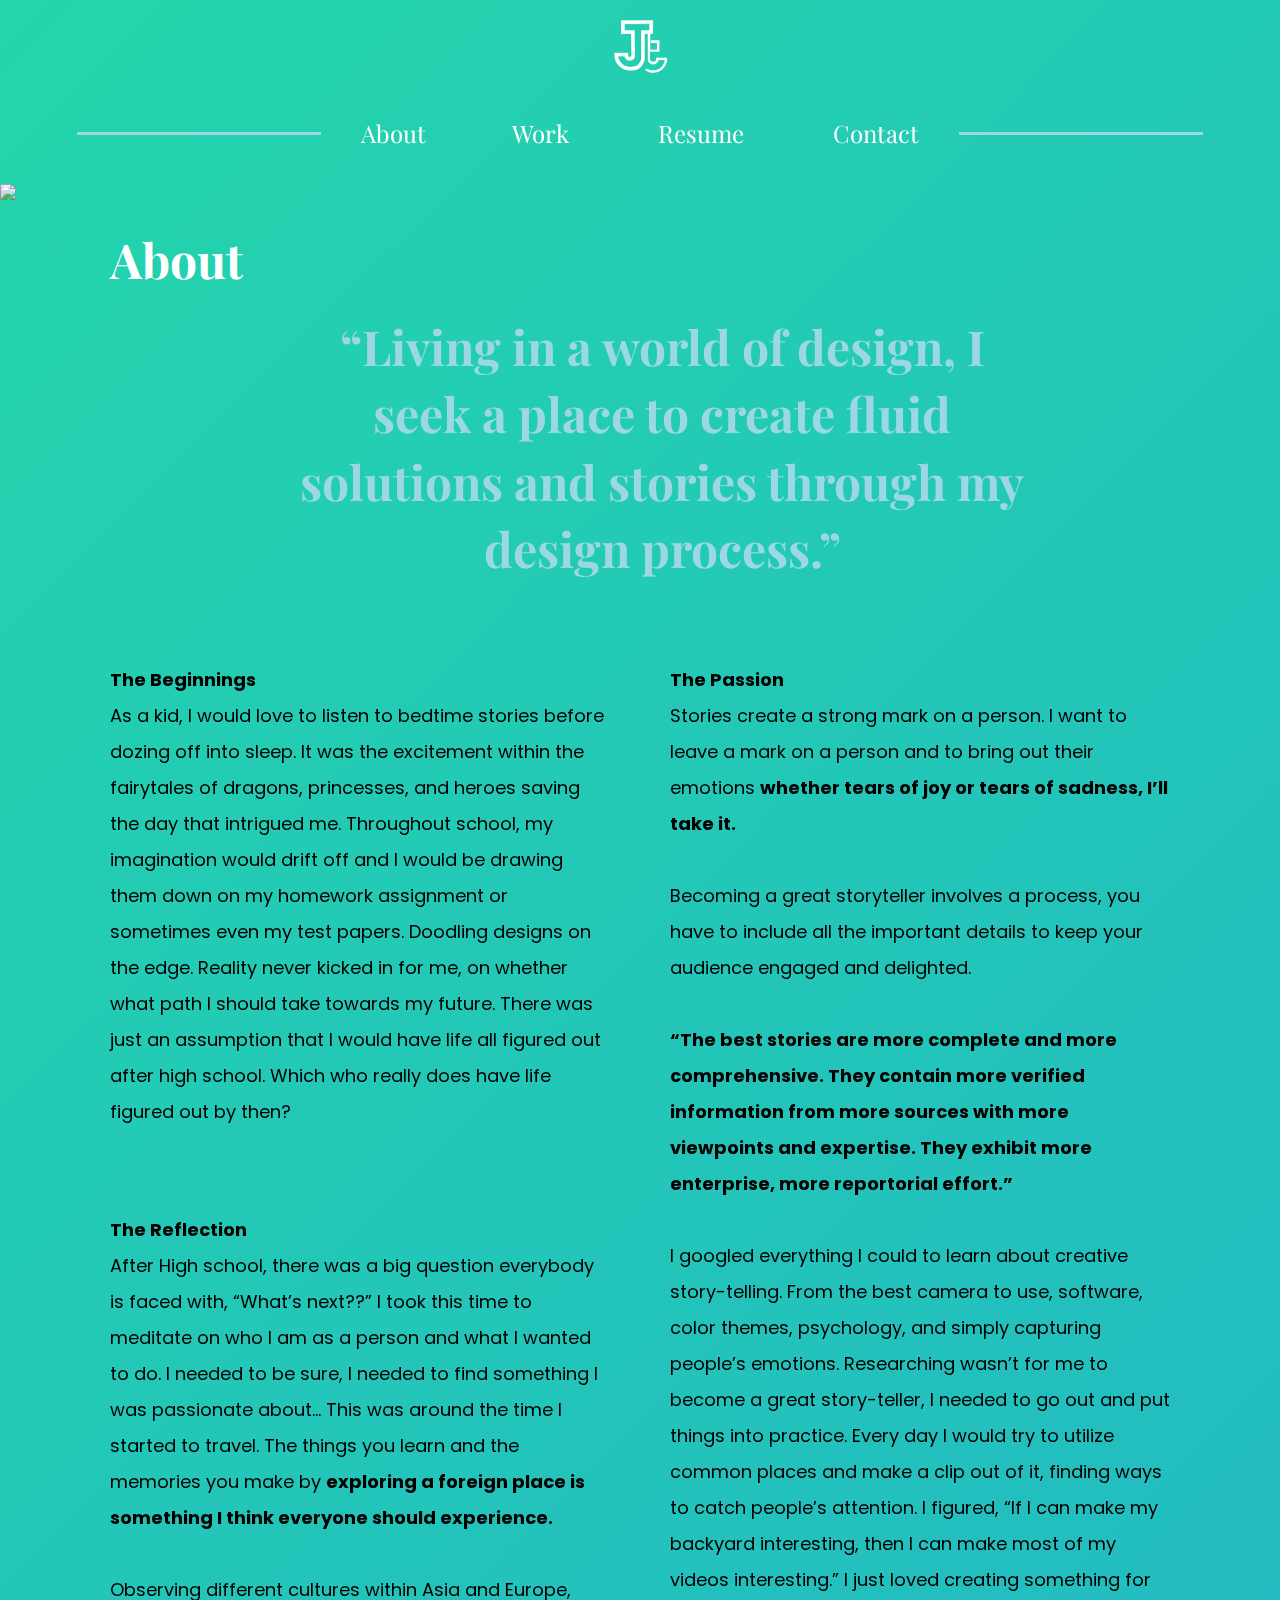
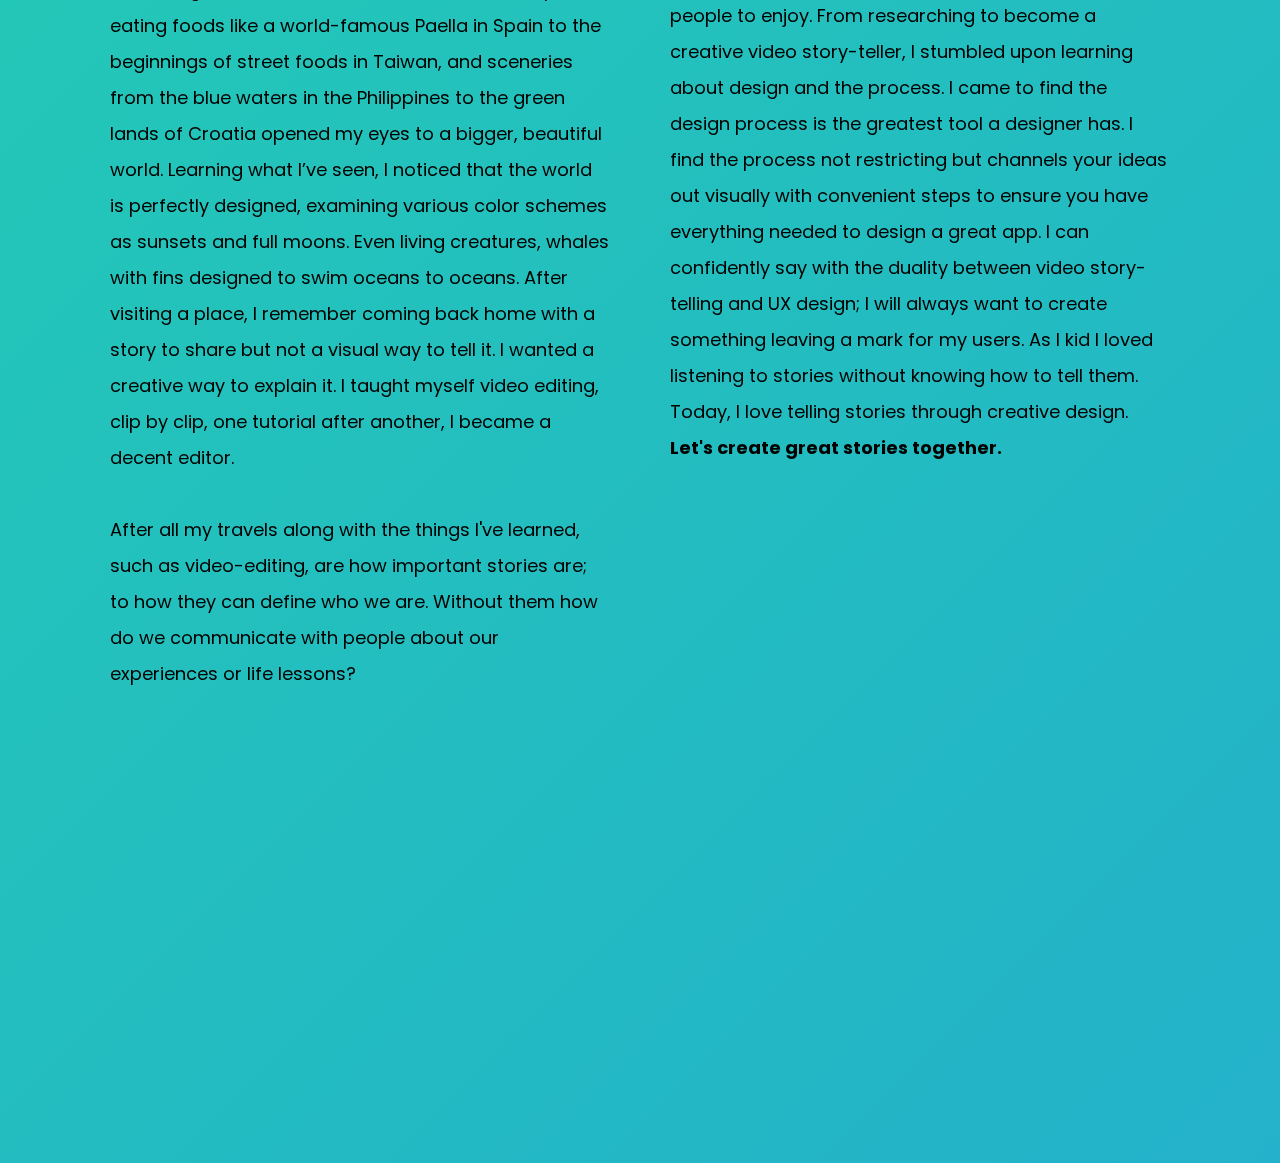
==== commit 3dd4c468: "updated" ====
--- a/about.html
+++ b/about.html
@@ -25,6 +25,7 @@
           <a href="contact.html" target="_blank">Contact</a><hr>
         </nav>
         <img src="images/me.png">
+        <h1 class="paddingabout">About</h1>
         <h3 class="slogan" data-aos="zoom-in">“Living in a world of design, I seek a place to create fluid solutions and stories through my design process.”</h3>
         <div class="bio">
           <div class="columnleft" data-aos="fade-up">
@@ -54,7 +55,7 @@
             </p>
           </div>
         </div>
-        <a href="images/resume.pdf" data-aos="fade-up" class="resumebtn">View Resume</a>
+          <a href="images/resume.pdf" data-aos="fade-up" class="resumebtn">View Resume</a>
       </header>
       <footer>
         <h2 class="subtitle" data-aos="zoom-in"><hr>    Get In Touch!     <hr></h2>
@@ -83,7 +84,7 @@
               </a>
             </li>
             <li>
-              <a href="https://mail.google.com/mail/u/0/?view=cm&fs=1&to=iceboxjo@gmail.com&su=SUBJECT&body=BODY&bcc=someone.else@example.com&tf=1">
+              <a href="https://mail.google.com/mail/u/0/?view=cm&fs=1&to=iceboxjo@gmail.com&su=SUBJECT&body=BODY&bcc=someone.else@example.com&tf=1" target="_blank">
                 <span style="color: white;">
                 <i class="fas fa-envelope fa-2x"></i>
               </span>
--- a/styles/style.css
+++ b/styles/style.css
@@ -63,7 +63,6 @@
   grid-row: auto;
   grid-template-columns: repeat(1, 1fr);
   padding-top: 100px;
-  padding-left: 10px;
 }
 
 .contact {
@@ -128,8 +127,8 @@
   }
 
   .phoneimg {
-    width: 100%;
-    height: 80%;
+    width: 340px;
+    height: 240px;
     display: block;
     margin-left: auto;
     margin-right: auto;
@@ -159,7 +158,6 @@
     display: block;
     margin-left: auto;
     margin-right: auto;
-    margin-top: 150px;
     width: 240px;
     height: 150px;
   }
@@ -174,7 +172,7 @@
   }
 
   .lowfi {
-    width: 100%;
+    width: 340px;
     height: 244px;
     display: block;
     margin-left: auto;
@@ -183,7 +181,7 @@
   }
 
   .highfi {
-    width: 100%;
+    width: 340px;
     height: 715px;
     display: block;
     margin-left: auto;
@@ -191,7 +189,7 @@
   }
 
   .abtest {
-    width: 100%;
+    width: 340px;
     height: 240px;
     display: block;
     margin-left: auto;
@@ -201,8 +199,8 @@
   }
 
   .blueblack {
-    width: 140px;
-    height: 100px;
+    width: 160px;
+    height: 110px;
     display: block;
     margin-left: auto;
     margin-right: auto;
@@ -224,6 +222,7 @@
   article {
     display: grid;
     grid-template-columns: auto;
+    grid-column-gap: 10px;
   }
 
 
@@ -337,7 +336,7 @@
   text-align: center;
   font-weight: bold;
   color: black;
-  margin: 100px 20px 20px 20px;
+  margin: 20px;
 }
 
 h2.subtitle {
@@ -433,7 +432,7 @@
 
 .navmenu a {
   font-family: 'Playfair Display', serif;
-  font-size: 17px;
+  font-size: 14px;
   padding: 10px;
   text-align: center;
   color: white;
@@ -451,10 +450,6 @@
   display: block;
   margin-left: auto;
   margin-right: auto;
-}
-
-.alluser {
-  display: none;
 }
 @media (min-width: 768px) {
   p {
@@ -515,7 +510,7 @@
     width: 100%;
   }
   .blueblack {
-    width: 60%;
+    width: 100%;
     height: 100%;
     display: block;
     margin-left: auto;
@@ -623,11 +618,6 @@
 }
 
 @media (min-width: 1026px){
-  article {
-    display: grid;
-    grid-column-gap: 10px;
-    grid-template-columns: 220px 1fr 220px;
-  }
   .slogan {
     padding: 50px 100px 50px 100px;
   }
@@ -666,7 +656,6 @@
     width: 80%;
     text-align: center;
     padding-left: 300px;
-    margin-top: 50px;
   }
   .bio {
     display: grid;
@@ -774,6 +763,8 @@
     grid-column: 1 /-1;
     grid-template-columns: repeat(2, 1fr);
     grid-auto-rows: 450px;
+    padding-bottom: 600px;
+    padding-top: 600px;
   }
   p.testbox {
     width: 550px;
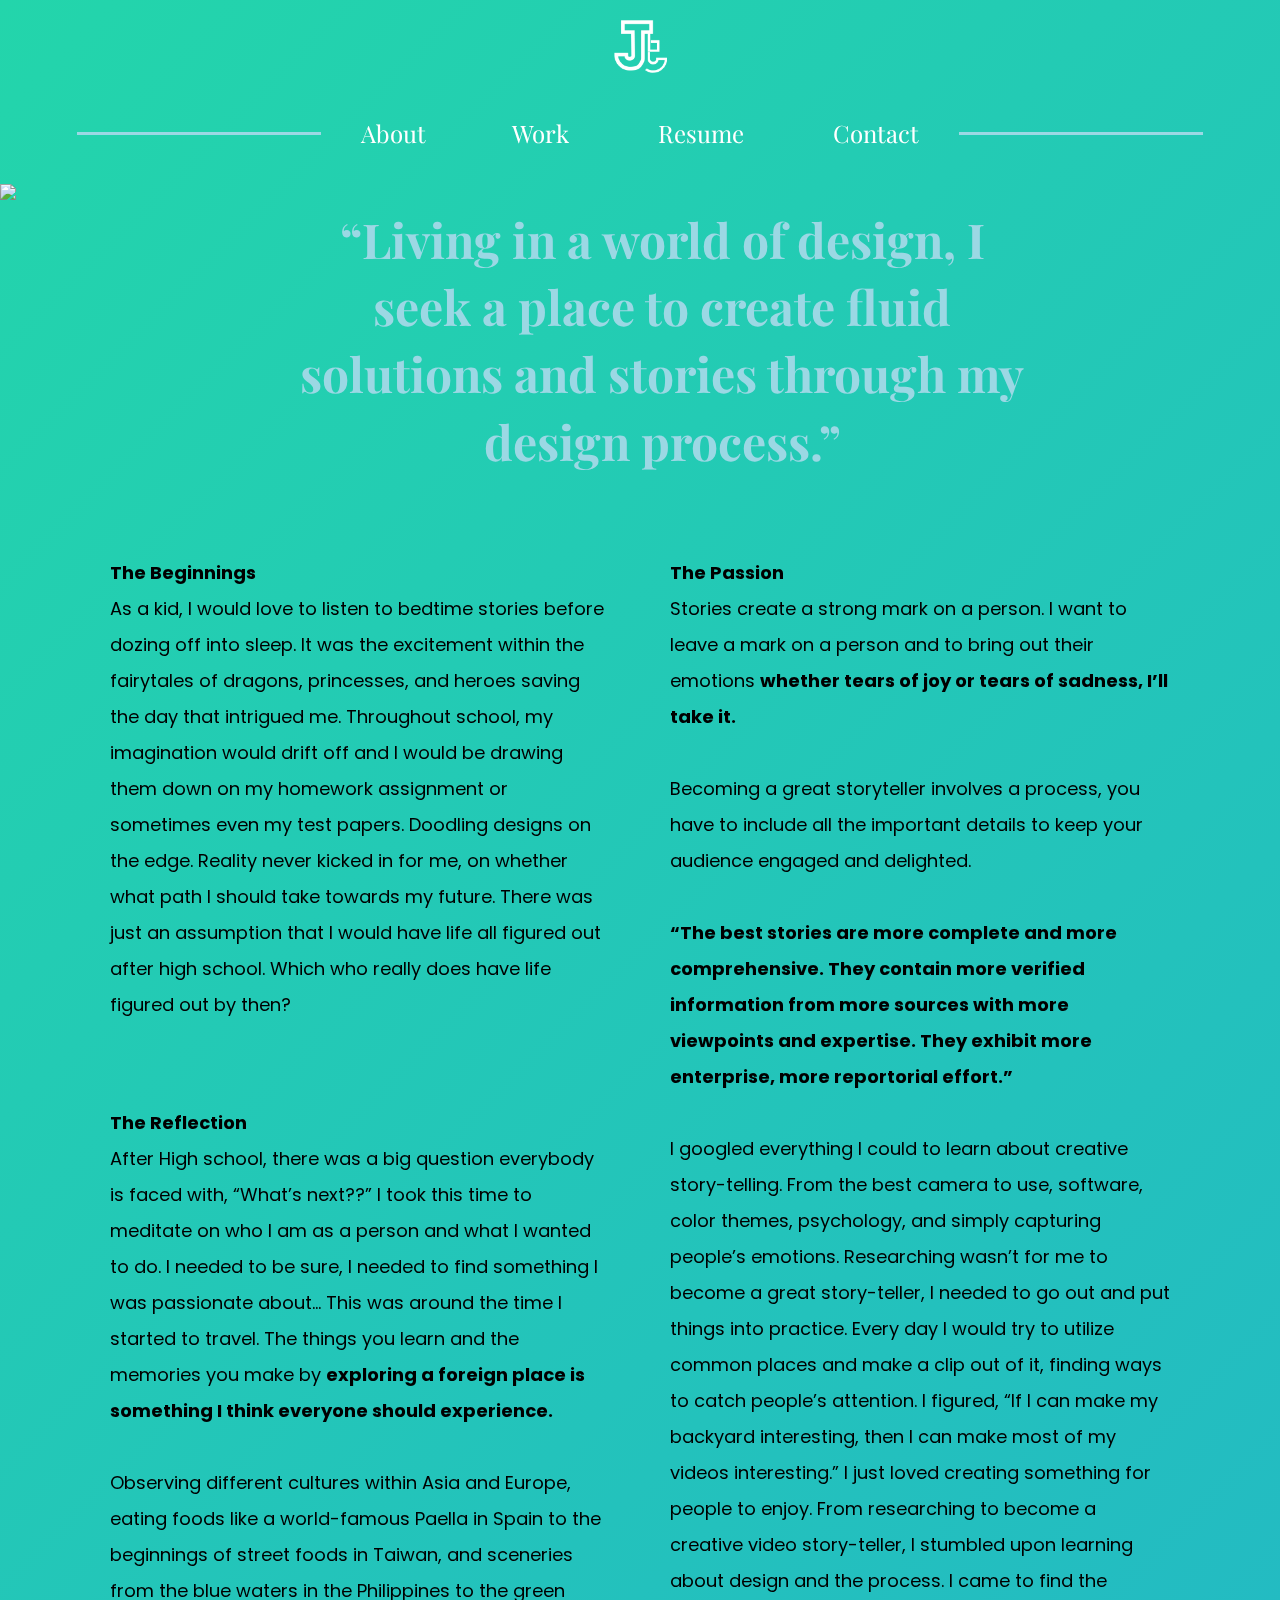
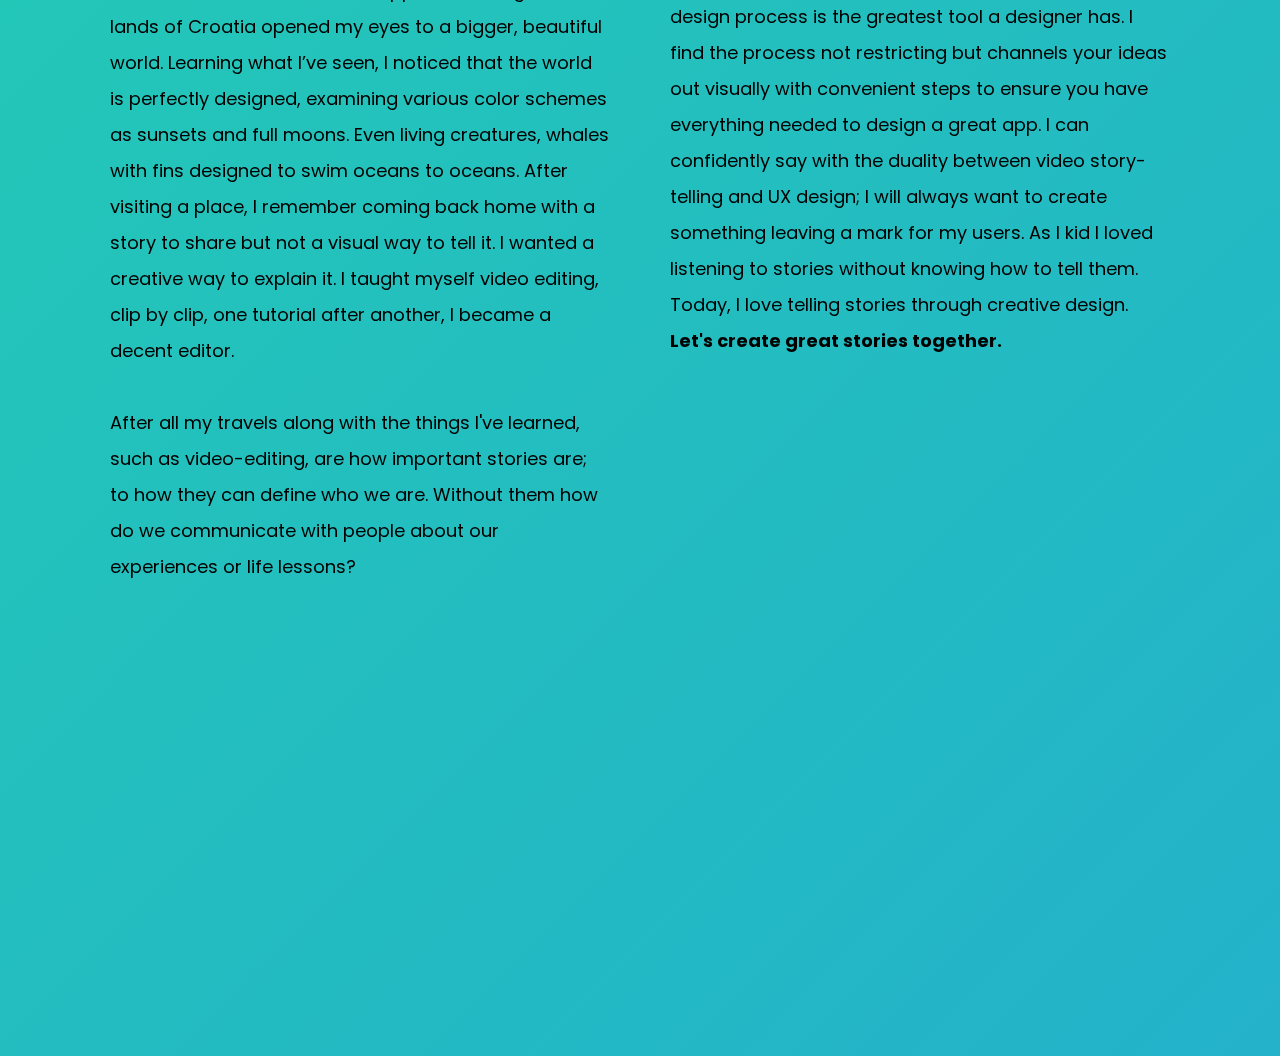
==== commit 08712b36: "updated" ====
--- a/about.html
+++ b/about.html
@@ -25,7 +25,6 @@
           <a href="contact.html" target="_blank">Contact</a><hr>
         </nav>
         <img src="images/me.png">
-        <h1 class="paddingabout">About</h1>
         <h3 class="slogan" data-aos="zoom-in">“Living in a world of design, I seek a place to create fluid solutions and stories through my design process.”</h3>
         <div class="bio">
           <div class="columnleft" data-aos="fade-up">
--- a/styles/style.css
+++ b/styles/style.css
@@ -56,6 +56,8 @@
   font-size: 16px;
   width: 200px;
   margin: 20px auto;
+  animation: shadow 1.5s infinite;
+  animation: bounce 1.5s infinite;
 }
 
 .role {
@@ -78,7 +80,7 @@
   color: #9BD8E4;
 }
 .second {
-  background-image: url(../images/background.jpg);
+  background-image: url(../images/wallpaper.jpg);
   height: 100%;
   background-size: cover;
 }
@@ -451,6 +453,159 @@
   margin-left: auto;
   margin-right: auto;
 }
+.contactBody{
+    background-color: ;
+    background-size: cover;
+    background-attachment: fixed;
+    height:700px;
+
+}
+.title{
+    margin: 0 auto;
+    width: 50%;
+    text-align: center;
+    padding-bottom: 10px;
+    font-size: 42px;
+    color: rgb(252, 252, 252);
+  }
+
+  #title-Tag-Line{
+      font-size: 20px;
+  }
+/* This will center the form */
+  .wrapper {
+    width: 80%;
+    height: 50%;
+    margin: 5% auto 0 auto;
+  }
+
+/* form animation starts */
+  .form {
+    background: #EBEBEB;
+    text-align: center;
+    box-shadow: 0px 0px 20px 5px #AAA;
+    border-radius: 10px;
+    width: 45%;
+    height: 400px;
+    margin: 30px auto 0 auto;
+    padding: 10px 10px;
+    animation: bounce 1.5s infinite;
+  }
+
+.name {
+    background-color: #DF1B76;
+    border-bottom: 5px solid #B2175F;
+    color: white;
+    width:300px;
+  }
+
+  ::-webkit-input-placeholder{
+      color: white;
+      font-size: 20px;
+  }
+  .name:hover{
+    background-color: #DF1B76;
+    border-bottom: 5px solid #B2175F;
+    height:30px;
+    width:400px;
+  }
+
+  .email {
+    background-color: #7239C1;
+    border-bottom: 5px solid #502789;
+    height:50px;
+    width:300px;
+
+  }
+  .email:hover{
+    background-color: #7239C1;
+    border-bottom: 5px solid #502789;
+    height:30px;
+    width:380px;
+
+  }
+  .message {
+    background-color: rgb(230, 108, 15);
+    border-bottom: 5px solid rgb(195, 35, 17);
+    overflow: hidden;
+    height: 100px;
+    width:300px;
+  }
+
+  .message:hover{
+    background-color: #2DD7BB;
+    border-bottom: 5px solid #2BB09A;
+    height: 100px;
+    width:370px;
+  }
+
+  .submit{
+    border-radius:5px;
+    padding:10px;
+    background-color: #2DD7BB;
+    border: none;
+    border-bottom: 5px solid #CB64B2;
+    transform: translateY(-120px);
+
+  }
+
+  .submit:hover{
+    border-bottom: 5px solid #CB64B2;
+    box-shadow: 15px 15px 15px 5px rgba(78, 72, 77, 0.219);
+  }
+
+  .entry{
+    display: block;
+    margin: 30px auto;
+    padding: 10px;
+    border-radius: 5px;
+    border: none;
+    transition: all 0.5s ease 0s;
+    box-shadow: 0px 0px 25px 2px #AAA;
+  }
+
+  /* Shadow to make it look like form is floating  */
+  .shadow{
+    box-shadow: 0px 0px 60px 5px #AAA;
+    opacity: 0.5;
+    border-radius: 100px;
+    width: 50%;
+    margin: 50px auto 0 auto;
+    padding: 0 20px;
+    animation: shadow 1.5s infinite;
+  }
+.submit{
+    border-radius:5px;
+    padding:10px;
+    width:150px;
+    color: white;
+    background-color: #EE78D1;
+    border: none;
+    border-bottom: 5px solid #CB64B2;
+    margin-top: 150px;
+
+  }
+
+
+
+  @keyframes bounce{
+    0%{
+
+    }
+    50%{
+      transform: translate(0, 8px);
+    }
+
+  }
+  @keyframes shadow{
+    0%{
+
+    }
+    50%{
+      opacity: 0.8;
+      width: 50%;
+    }
+  }
 @media (min-width: 768px) {
   p {
     font-family: 'Poppins', sans-serif;
@@ -763,8 +918,6 @@
     grid-column: 1 /-1;
     grid-template-columns: repeat(2, 1fr);
     grid-auto-rows: 450px;
-    padding-bottom: 600px;
-    padding-top: 600px;
   }
   p.testbox {
     width: 550px;
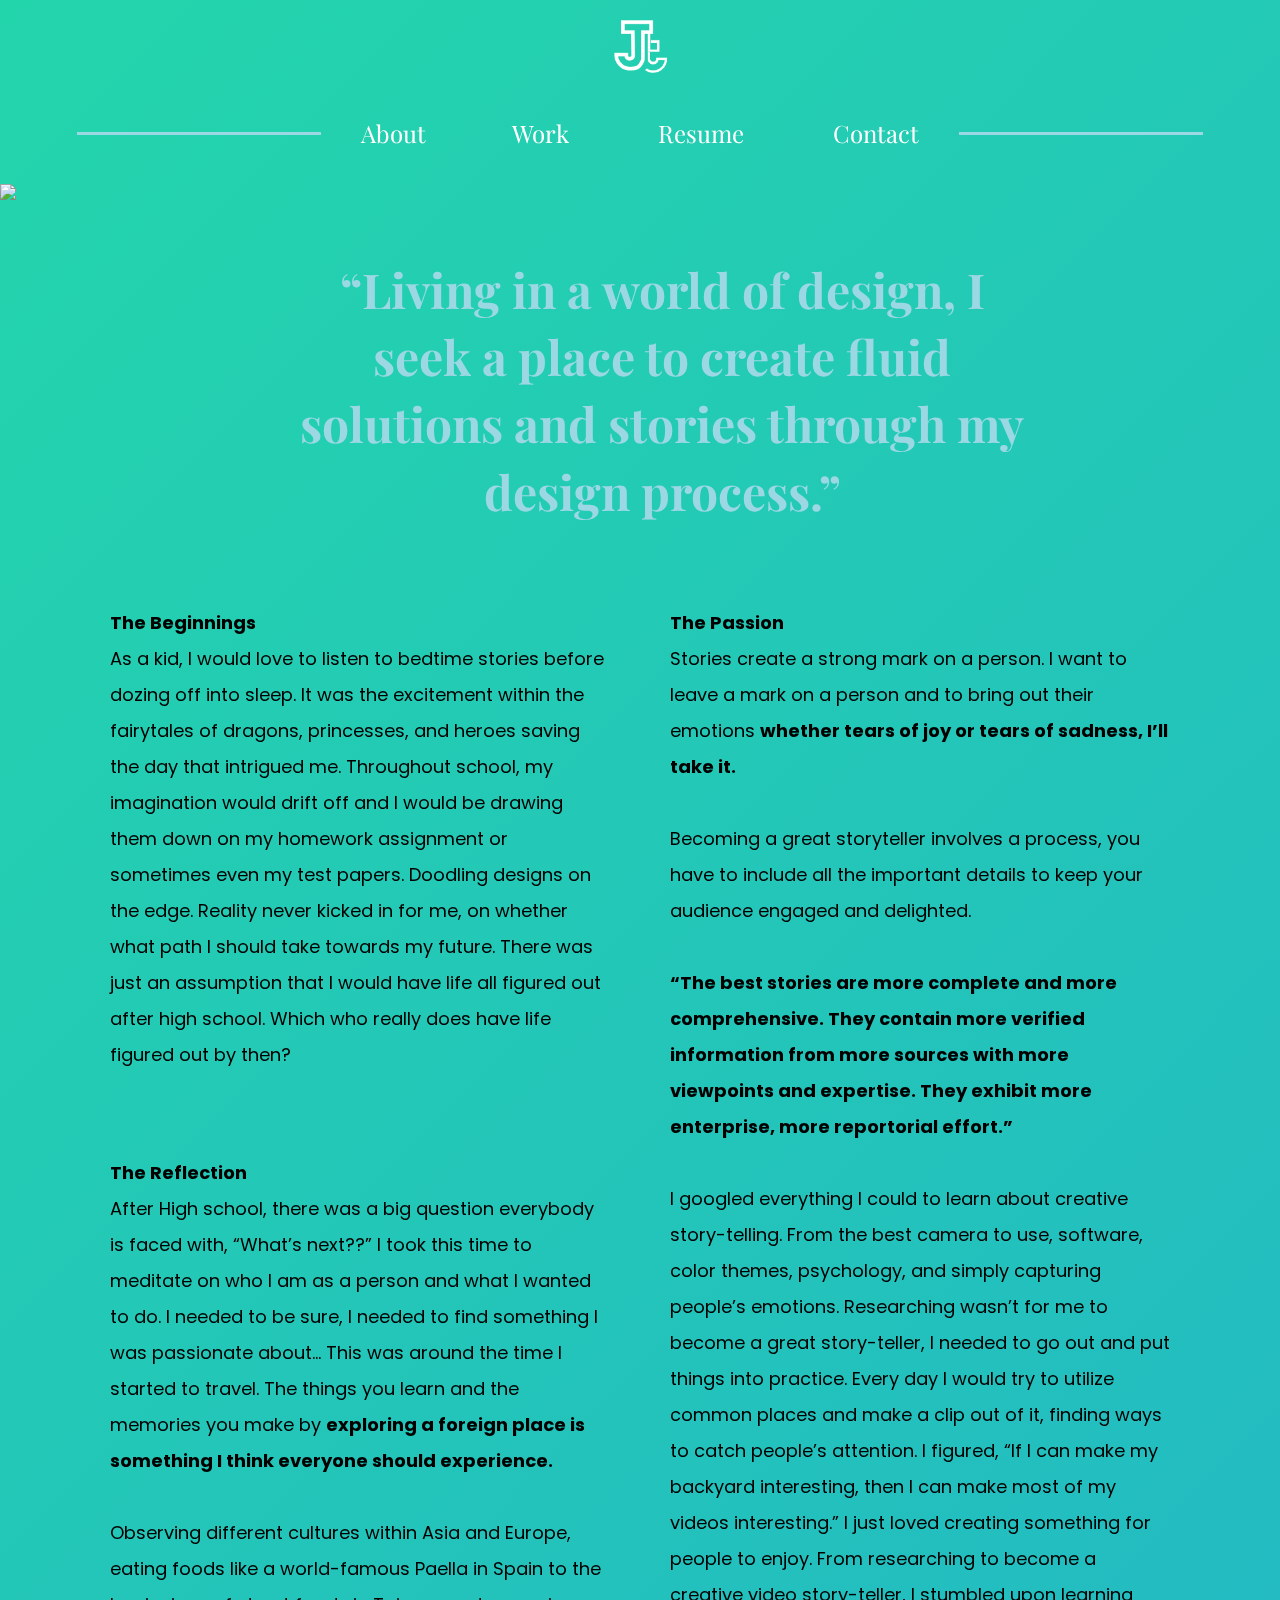
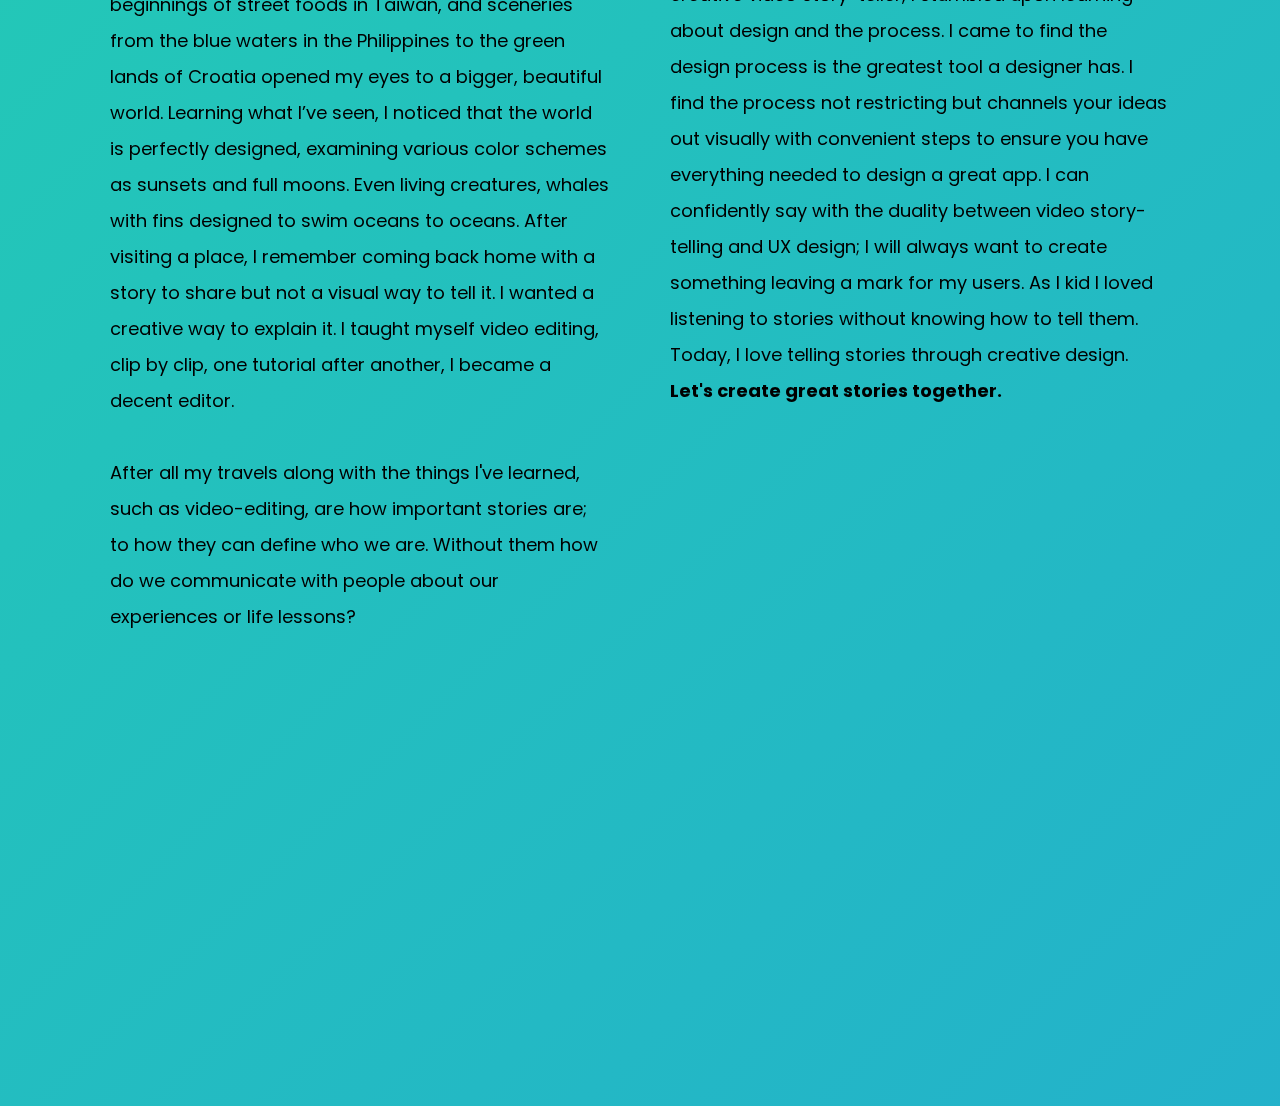
==== commit 707e62b7: "updated" ====
--- a/about.html
+++ b/about.html
@@ -54,7 +54,7 @@
             </p>
           </div>
         </div>
-          <a href="images/resume.pdf" data-aos="fade-up" class="resumebtn">View Resume</a>
+          <a href="images/resume.pdf" data-aos="zoom-up" class="resumebtn">View Resume</a>
       </header>
       <footer>
         <h2 class="subtitle" data-aos="zoom-in"><hr>    Get In Touch!     <hr></h2>
--- a/styles/style.css
+++ b/styles/style.css
@@ -87,14 +87,12 @@
 .orangebox {
   background-color: rgba(178, 198, 197, 0.9);
   text-align: left;
-  padding-left: 30px;
   display: inline-block;
 }
 
 .greenbox {
   background-color: rgba(222, 216, 113, 0.9);
   text-align: left;
-  padding-left: 30px;
   display: inline-block;
 }
 
@@ -160,6 +158,7 @@
     display: block;
     margin-left: auto;
     margin-right: auto;
+    margin-top: 125px;
     width: 240px;
     height: 150px;
   }
@@ -319,10 +318,10 @@
   font-weight: bold;
   color: #9BD8E4;
   padding-top: 0;
-  padding-right: 0;
   text-align: left;
   margin:0;
   font-size: 24px;
+  margin-top:50px;
 }
 h3.firsttext {
   font-family: 'Playfair Display', serif;
@@ -434,7 +433,7 @@
 
 .navmenu a {
   font-family: 'Playfair Display', serif;
-  font-size: 14px;
+  font-size: 17px;
   padding: 10px;
   text-align: center;
   color: white;
@@ -468,10 +467,6 @@
     font-size: 42px;
     color: rgb(252, 252, 252);
   }
-
-  #title-Tag-Line{
-      font-size: 20px;
-  }
 /* This will center the form */
   .wrapper {
     width: 80%;
@@ -485,7 +480,7 @@
     text-align: center;
     box-shadow: 0px 0px 20px 5px #AAA;
     border-radius: 10px;
-    width: 45%;
+    width: 100%;
     height: 400px;
     margin: 30px auto 0 auto;
     padding: 10px 10px;
@@ -496,7 +491,8 @@
     background-color: #DF1B76;
     border-bottom: 5px solid #B2175F;
     color: white;
-    width:300px;
+    width:80%;
+    height: 15%
   }
 
   ::-webkit-input-placeholder{
@@ -506,22 +502,23 @@
   .name:hover{
     background-color: #DF1B76;
     border-bottom: 5px solid #B2175F;
-    height:30px;
-    width:400px;
+    height:18%;
+    width:90%;
   }
 
   .email {
     background-color: #7239C1;
     border-bottom: 5px solid #502789;
     height:50px;
-    width:300px;
+    width:80%;
+    height: 15%
 
   }
   .email:hover{
     background-color: #7239C1;
     border-bottom: 5px solid #502789;
-    height:30px;
-    width:380px;
+    height:18%;
+    width:90%;
 
   }
   .message {
@@ -529,14 +526,14 @@
     border-bottom: 5px solid rgb(195, 35, 17);
     overflow: hidden;
     height: 100px;
-    width:300px;
+    width:80%;
   }
 
   .message:hover{
     background-color: #2DD7BB;
     border-bottom: 5px solid #2BB09A;
-    height: 100px;
-    width:370px;
+    height: 25%;
+    width:90%;
   }
 
   .submit{
@@ -593,7 +590,7 @@
 
     }
     50%{
-      transform: translate(0, 8px);
+      transform: translate(0, 5px);
     }
 
   }
@@ -607,6 +604,9 @@
     }
   }
 @media (min-width: 768px) {
+  .form {
+    width: 65%;
+  }
   p {
     font-family: 'Poppins', sans-serif;
     font-size: 18px;
@@ -617,12 +617,15 @@
   }
   h2.heading {
     font-size: 48px;
+    margin-top: 100px
   }
   h3 {
     font-size: 36px;
+    margin-top: 65px;
   }
   h3.slogan {
     font-size: 36px;
+    padding-left: 100px;
   }
   .navmenu a {
     font-family: 'Playfair Display', serif;
@@ -665,7 +668,7 @@
     width: 100%;
   }
   .blueblack {
-    width: 100%;
+    width: 60%;
     height: 100%;
     display: block;
     margin-left: auto;
@@ -773,6 +776,16 @@
 }
 
 @media (min-width: 1026px){
+  article.flows {
+    display: grid;
+    grid-template-columns: 80px 1fr 80px;
+    grid-column-gap: 10px;
+  }
+  article {
+    display: grid;
+    grid-column-gap: 10px;
+    grid-template-columns: 280px 1fr 280px;
+  }
   .slogan {
     padding: 50px 100px 50px 100px;
   }
@@ -811,6 +824,7 @@
     width: 80%;
     text-align: center;
     padding-left: 300px;
+    padding-right: 0;
   }
   .bio {
     display: grid;
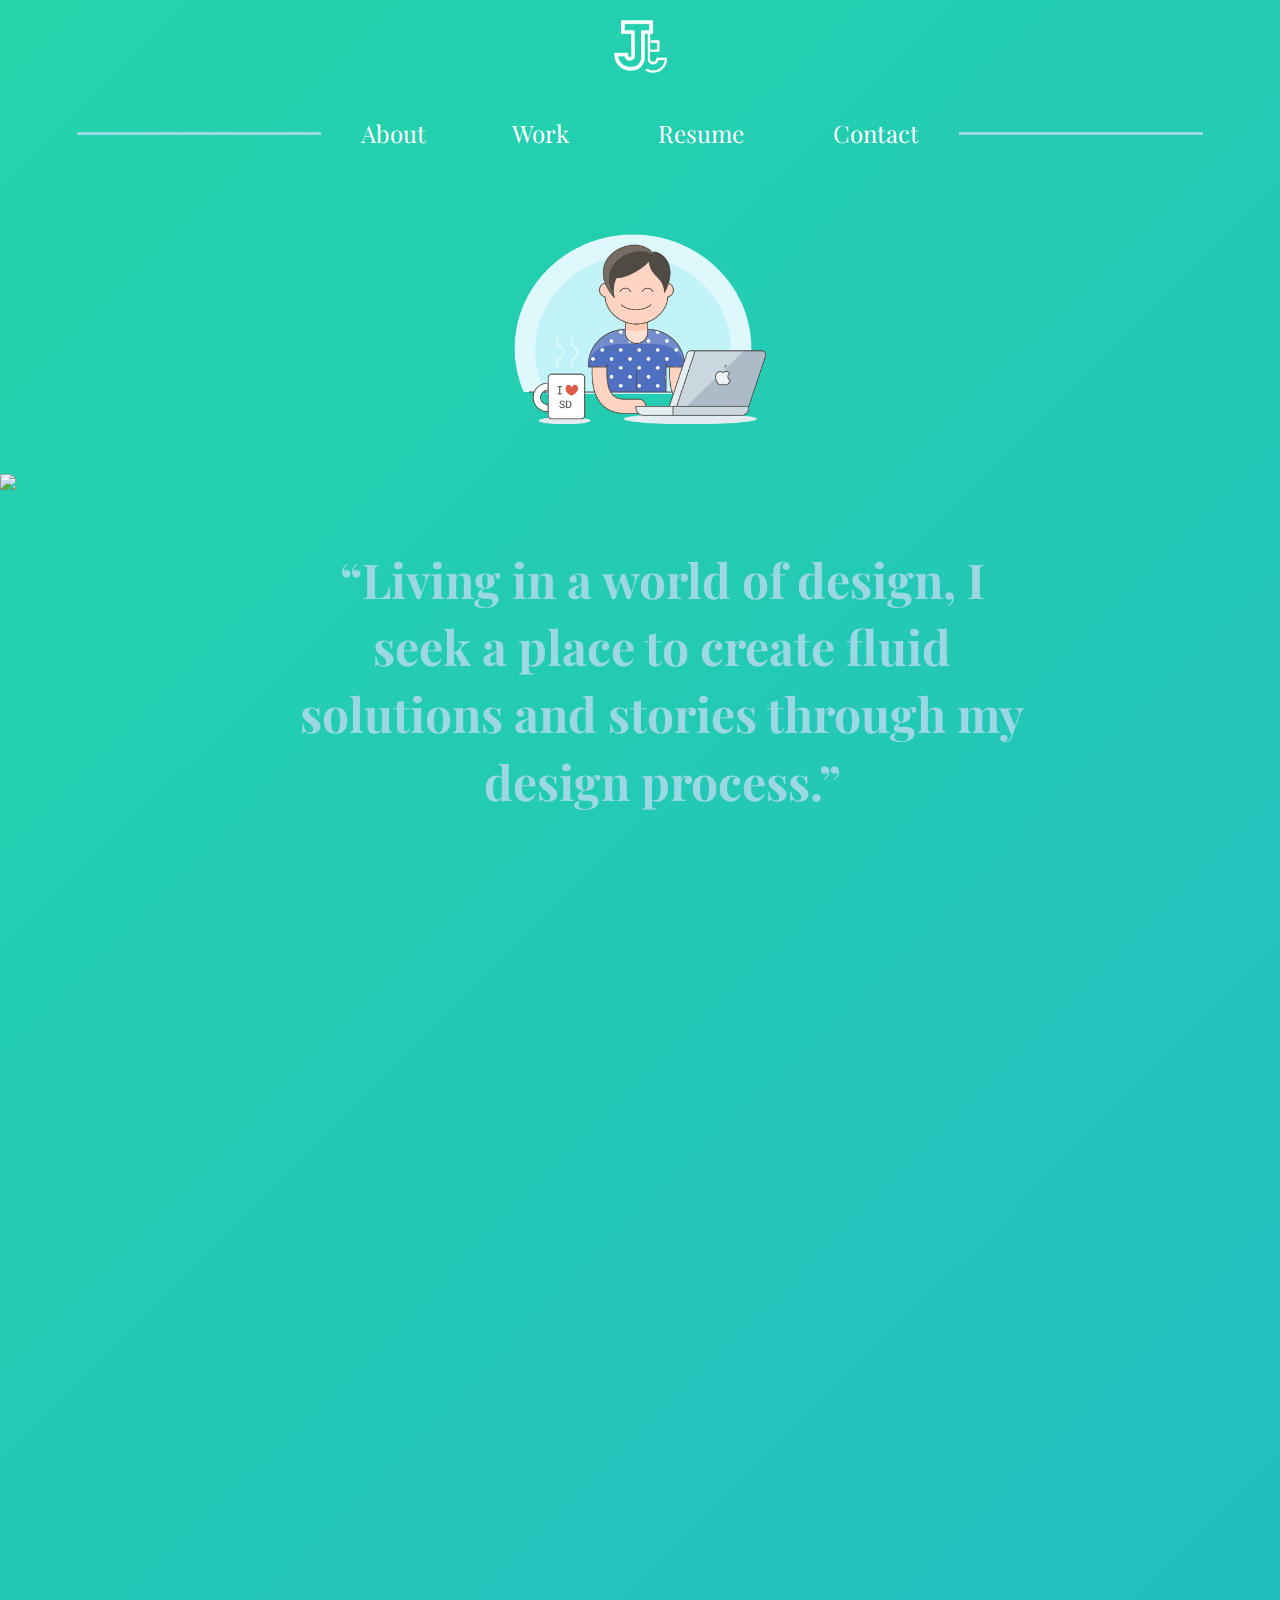
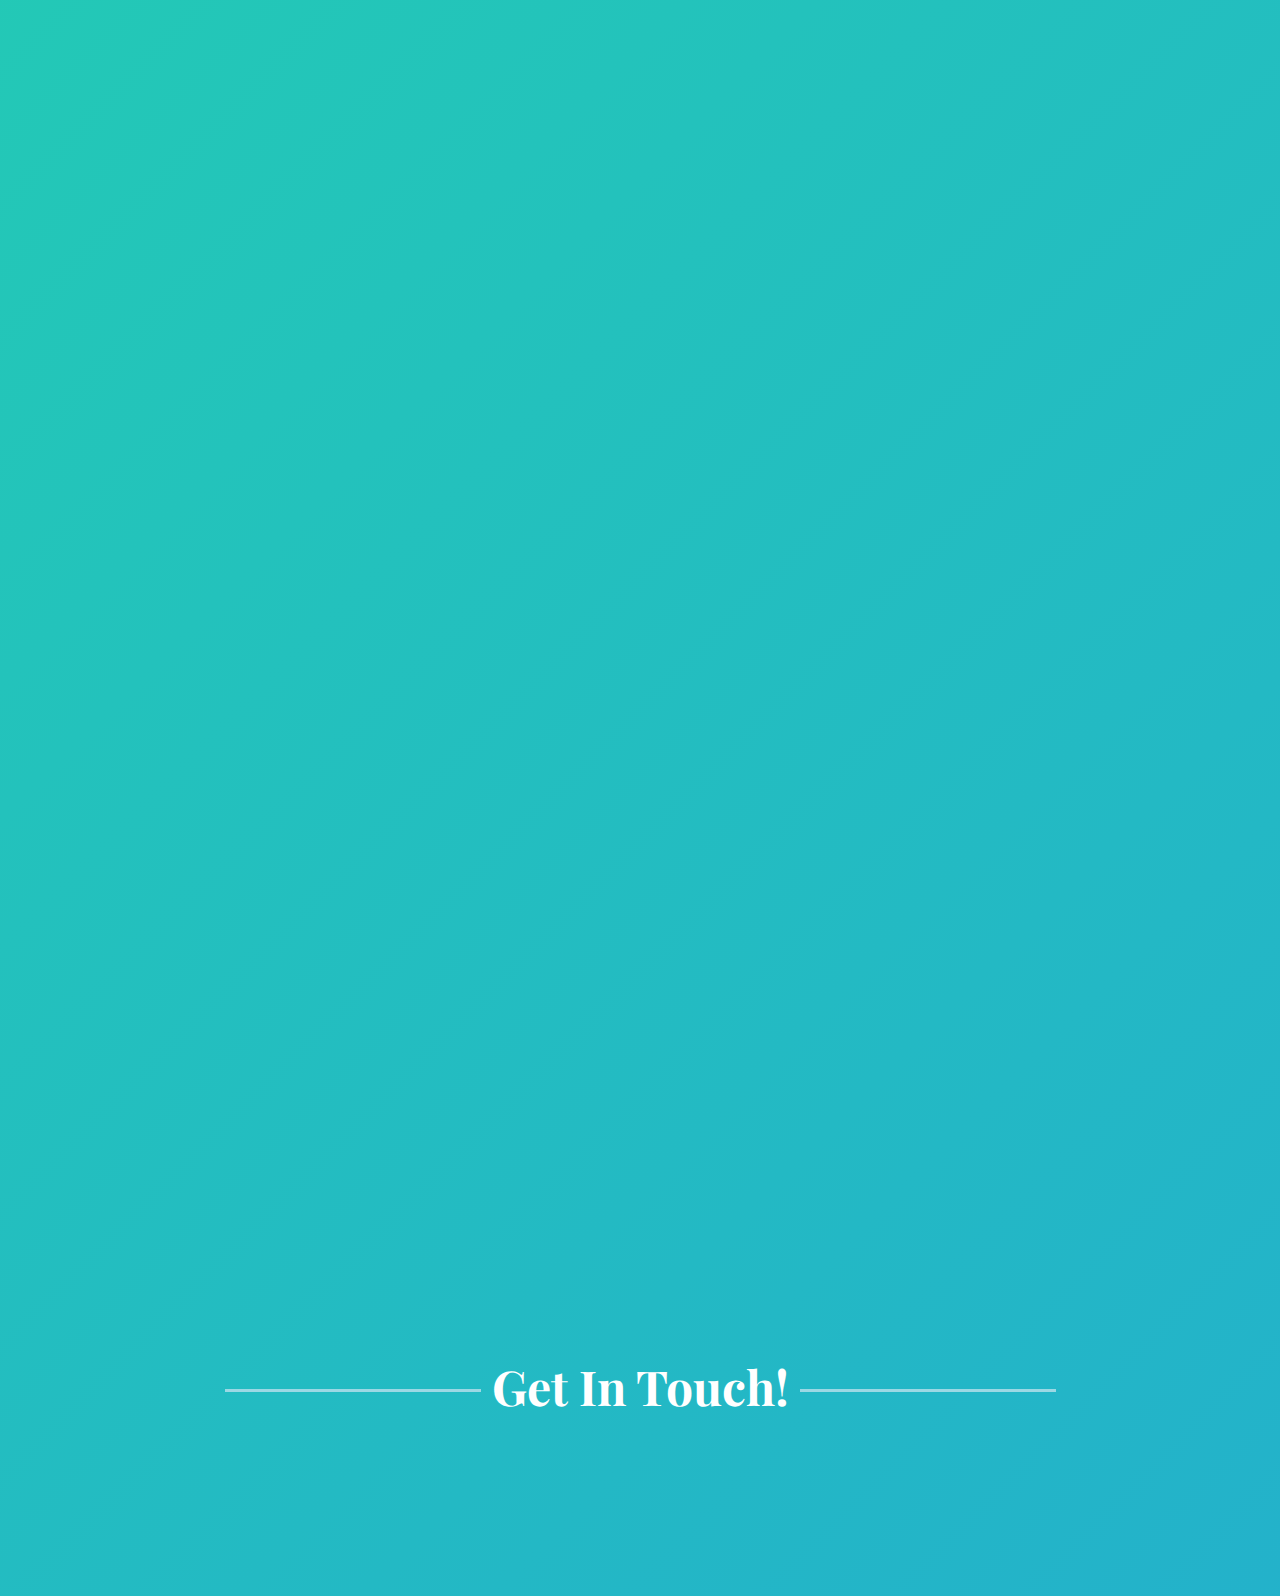
==== commit c7fd3825: "updated" ====
--- a/about.html
+++ b/about.html
@@ -17,13 +17,14 @@
 
     <div class="container">
       <header class="landing">
-        <a href="index.html"> <img data-aos="zoom-in" src="images/logo.png" alt="logo" style="width:53px; height:53; display:block;margin-left: auto;margin-right: auto;padding-top:20px;"> </a>
-        <nav class="navmenu" data-aos="zoom-in-down">
+        <a href="index.html"> <img src="images/logo.png" alt="logo" style="width:53px; height:53; display:block;margin-left: auto;margin-right: auto;padding-top:20px;"> </a>
+        <nav class="navmenu" >
           <hr><a href="about.html" target="_blank">About </a>
           <a href="index.html#projects" target="_blank">Work</a>
           <a href="resume.html" target="_blank">Resume</a>
           <a href="contact.html" target="_blank">Contact</a><hr>
         </nav>
+        <div><img src="images/mee.png" style="width:252.07px;height:189.99px;display: block;margin-left: auto;margin-right: auto; margin-top:50px; margin-bottom:50px;"></div>
         <img src="images/me.png">
         <h3 class="slogan" data-aos="zoom-in">“Living in a world of design, I seek a place to create fluid solutions and stories through my design process.”</h3>
         <div class="bio">
@@ -57,7 +58,7 @@
           <a href="images/resume.pdf" data-aos="zoom-up" class="resumebtn">View Resume</a>
       </header>
       <footer>
-        <h2 class="subtitle" data-aos="zoom-in"><hr>    Get In Touch!     <hr></h2>
+        <h2 class="subtitle"><hr>    Get In Touch!     <hr></h2>
         <p class="note" data-aos="zoom-in"> Thanks for stopping by! I hope you enjoyed my work. If you’ll like, feel free to contact me. </p>
         <div class="social">
           <ul>
--- a/styles/style.css
+++ b/styles/style.css
@@ -80,10 +80,31 @@
   color: #9BD8E4;
 }
 .second {
-  background-image: url(../images/wallpaper.jpg);
-  height: 100%;
-  background-size: cover;
-}
+  content: url(../images/boxiphone.png);
+  width:50%;
+  display: block;
+  margin-left: auto;
+  margin-right: auto;
+  animation: shadow 1.5s infinite;
+  animation: bounce 1.5s infinite;
+}
+
+.laptop {
+  content: url(../images/vietlaptop.png);
+  width:95%;
+  display: block;
+  margin-left: auto;
+  margin-right: auto;
+  animation: shadow 1.5s infinite;
+  animation: bounce 1.8s infinite;
+}
+
+.secondbox {
+  display: grid;
+  grid-column: 1 /-1;
+  grid-template-columns: repeat(1, 1fr);
+}
+
 .orangebox {
   background-color: rgba(178, 198, 197, 0.9);
   text-align: left;
@@ -223,7 +244,6 @@
   article {
     display: grid;
     grid-template-columns: auto;
-    grid-column-gap: 10px;
   }
 
 
@@ -285,12 +305,34 @@
 .paddingabout {
   padding: 20px;
 }
+.flows {
+  display: none;
+}
+.alluser {
+  display: none;
+}
+.finaldesign {
+  background: #575741;
+  padding: 20px 20px 20px 20px;
+  display: grid;
+  grid-row: auto;
+  grid-template-columns: repeat(3, 1fr);
+  grid-gap: 10px;
+}
+.mobilescreen {
+  width: 100%;
+  height: 100%
+}
 section.person {
   display: grid;
   grid-row: auto;
   grid-template-columns: repeat(1, 1fr);
 }
 
+.desktop {
+  background-color: #FFAB81;
+  padding: 20px 20px 20px 20px;
+}
 /* General Style */
 
 article>* {
@@ -509,7 +551,6 @@
   .email {
     background-color: #7239C1;
     border-bottom: 5px solid #502789;
-    height:50px;
     width:80%;
     height: 15%
 
@@ -604,6 +645,13 @@
     }
   }
 @media (min-width: 768px) {
+  .extrasecond {
+    padding: 100px 100px;
+  }
+  .comp {
+    padding: 100px 100px;
+  }
+
   .form {
     width: 65%;
   }
@@ -625,7 +673,14 @@
   }
   h3.slogan {
     font-size: 36px;
-    padding-left: 100px;
+    padding-left: 30px;
+  }
+
+  h3.contact {
+    font-family: 'Playfair Display', serif;
+    font-weight: bold;
+    color: #9BD8E4;
+    font-size: 36px;
   }
   .navmenu a {
     font-family: 'Playfair Display', serif;
@@ -644,7 +699,10 @@
   .story {
     display: grid;
     grid-row: auto;
-    grid-template-columns: repeat(2, 1fr);
+    grid-template-columns: repeat(1, 1fr);
+  }
+  .user {
+    padding-left: 100px;
   }
   .tan {
     background-color: #BDCFD2;
@@ -663,6 +721,7 @@
   article.person {
     display: grid;
     grid-column-gap: 10px;
+    grid-template-columns: 80px 1fr 80px;
   }
   p.testbox {
     width: 100%;
@@ -773,9 +832,19 @@
     grid-template-columns: repeat(1, 1fr);
     width: auto;
   }
+  .secondbox {
+    display: grid;
+    grid-column: 1 /-1;
+    grid-template-columns: repeat(2, 1fr);
+  }
 }
 
 @media (min-width: 1026px){
+
+  h2.subtitle {
+    padding-top: 200px;
+  }
+
   article.flows {
     display: grid;
     grid-template-columns: 80px 1fr 80px;
@@ -784,14 +853,19 @@
   article {
     display: grid;
     grid-column-gap: 10px;
-    grid-template-columns: 280px 1fr 280px;
+    grid-template-columns: 1fr 2fr 1fr;
+  }
+  article.person {
+    display: grid;
+    grid-column-gap: 10px;
+    grid-template-columns: 1fr 3fr 1fr;
   }
   .slogan {
     padding: 50px 100px 50px 100px;
   }
   section.bio {
     display: grid;
-    grid-template-columns: repeat(2, 1fr);
+    grid-template-columns: repeat(12, 1fr);
     width: auto;
   }
   .rightbox{
@@ -852,6 +926,7 @@
   }
   .alluser{
     grid-column: 3;
+    display: block;
   }
   .line {
     border-right: 3px solid #009EBE;
@@ -866,6 +941,11 @@
     grid-column: 2 / 3 ;
     padding-left: 60px;
   }
+
+  .extrasecond {
+    grid-column: 10 / 4 ;
+  }
+
   .role {
     display: grid;
     grid-row: auto;
@@ -880,6 +960,10 @@
   .black {
     background: #575751;
     padding: 100px;
+    display: grid;
+    grid-row: auto;
+    grid-template-columns: repeat(3, 1fr);
+    grid-gap: 10px;
   }
 
   .phoneimg {
@@ -910,8 +994,8 @@
     height: 515px;
   }
   .abtest {
-    width: 850px;
-    height: 600px;
+    width: 100%;
+    height: 100%;
     display: block;
     margin-left:
       auto;
@@ -933,7 +1017,16 @@
     grid-template-columns: repeat(2, 1fr);
     grid-auto-rows: 450px;
   }
+
+  .secondbox {
+    display: grid;
+    grid-column: 1 /-1;
+    grid-template-columns: repeat(2, 1fr);
+    grid-auto-rows: 450px;
+  }
+
+
   p.testbox {
-    width: 550px;
-  }
-}
+    width: 488px;
+  }
+}
